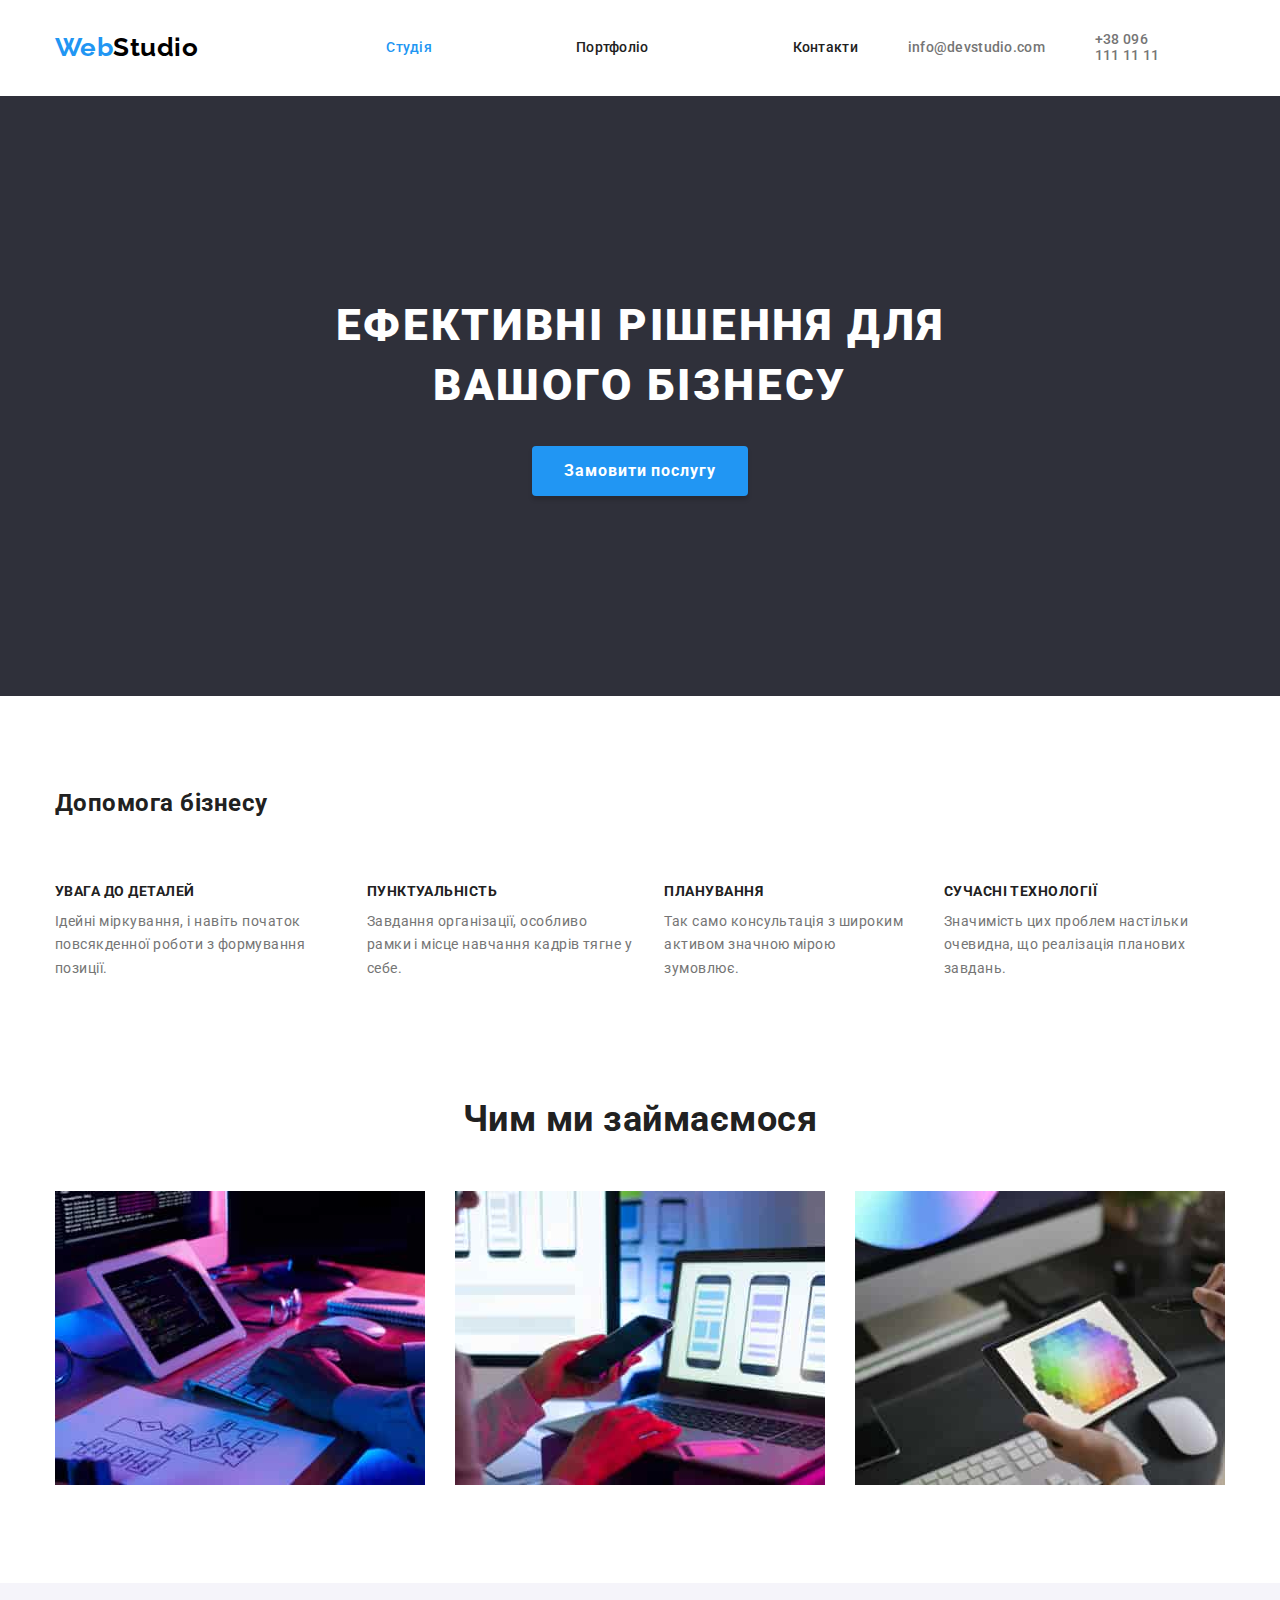
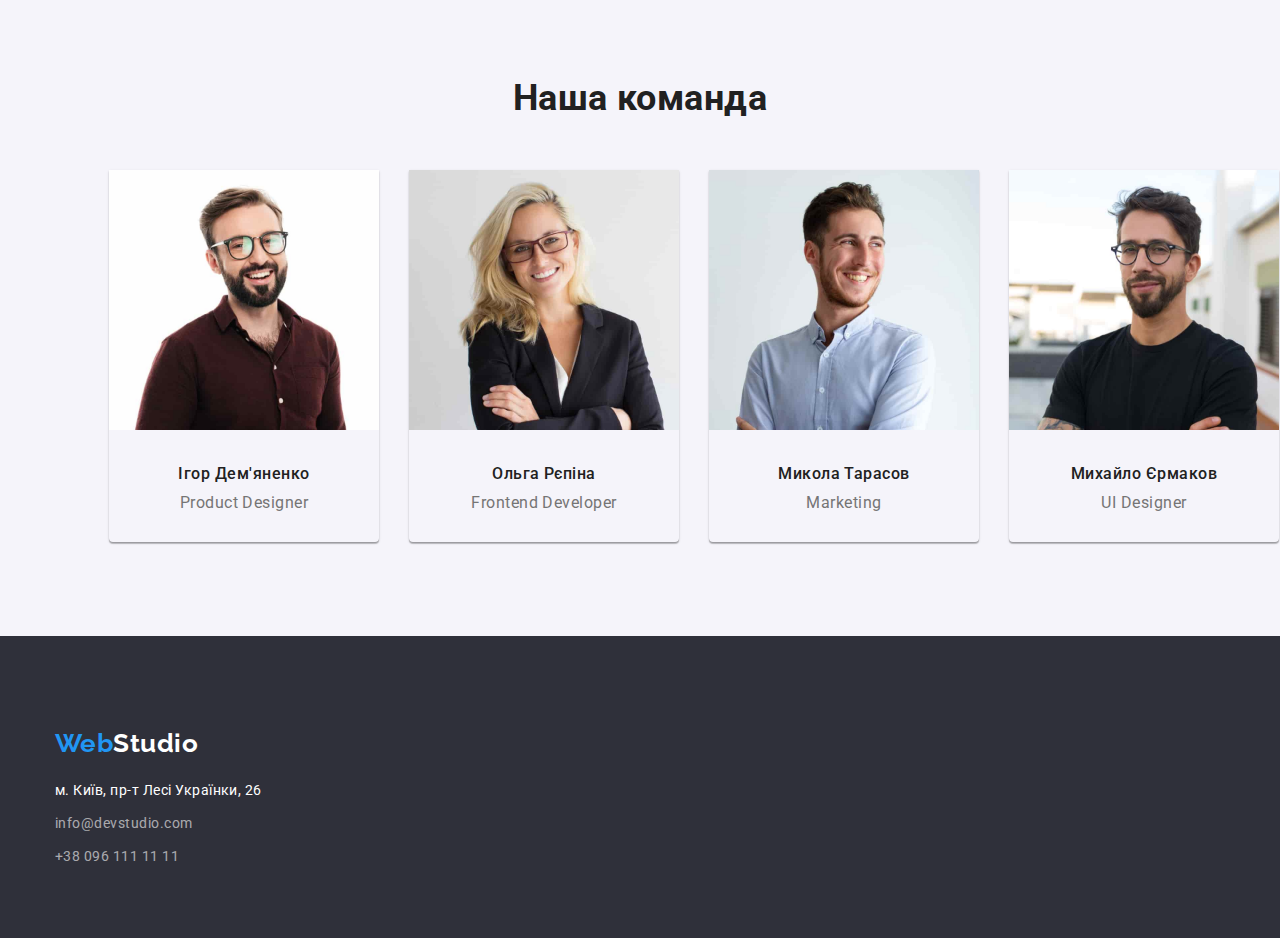
==== index.html @ c22eb8b8 "05-11" ====
<!DOCTYPE html>
<html lang="uk">
  <head>
    <meta charset="UTF-8" >
    <meta http-equiv="X-UA-Compatible" content="IE=edge" >
    <meta name="viewport" content="width=device-width, initial-scale=1.0" >
    <title>Document</title>
    <link rel="preconnect" href="https://fonts.googleapis.com" >
    <link rel="preconnect" href="https://fonts.gstatic.com" crossorigin >
    <link
      href="https://fonts.googleapis.com/css2?family=Raleway:wght@700&family=Roboto:wght@400;500;700;900&display=swap"
      rel="stylesheet">
      <link rel="stylesheet" href="./css/modern-normalize.css">
    <link rel="stylesheet" href="./css/styles.css" >
  </head>

  <body>
    <header>
      <div class="conteiner header-wraper">
      <nav class="header-nav">
        <a class="logo-link" href="index.html"
          >Web<span class="logo">Studio</span></a
        >
        <ul class="site-nave list">
          <li><a href="./index.html" class="link current">Студія</a></li>
          <li><a href="./portfolio.html" class="link">Портфоліо</a></li>
          <li><a href="./index.html" class="link">Контакти</a></li>
        </ul>
      </nav>
      <ul class="adress-head list">
        <li>
          <a href="mailto:info@devstudio.com" class="link"
            >info@devstudio.com</a
          >
        </li>
        <li><a href="tel:+380961111111" class="link">+38 096 111 11 11</a></li>
      </ul>
    </div>
    </header>
    <main>
      <section class="hero">
        <h1 class="hero-title">Ефективні рішення для вашого бізнесу</h1>
        <button class="button-main">Замовити послугу</button>
      </section>

      <section class="help section">
        <div class="conteiner help-section ">
        <h2 class="section-title">Допомога бізнесу</h2>
        <ul class="feature-list list">
          <li>
            <h3 class="title">УВАГА ДО ДЕТАЛЕЙ</h3>
            <p class="discription">
              Ідейні міркування, і навіть початок повсякденної роботи з
              формування позиції.
            </p>
          </li>
          <li>
            <h3 class="title">ПУНКТУАЛЬНІСТЬ</h3>
            <p class="discription">
              Завдання організації, особливо рамки і місце навчання кадрів тягне
              у себе.
            </p>
          </li>
          <li>
            <h3 class="title">ПЛАНУВАННЯ</h3>
            <p class="discription">
              Так само консультація з широким активом значною мірою зумовлює.
            </p>
          </li>
          <li>
            <h3 class="title">СУЧАСНІ ТЕХНОЛОГІЇ</h3>
            <p class="discription">
              Значимість цих проблем настільки очевидна, що реалізація планових
              завдань.
            </p>
          </li>
        </ul>
      </section>

      <section class="action-photo section">
        <div class="conteiner">
        <h2 class="title">Чим ми займаємося</h2>
        <ul class="list">
          <li>
            <img
              src="./images/functions-1.jpg"
              alt="Набирає код на клавіатурі"
              width="370"
            >
          </li>
          <li>
            <img
              src="./images/functions-2.jpg"
              alt="Синхронізує з телефоном"
              width="370"
            >
          </li>
          <li>
            <img
              src="./images/functions-3.jpg"
              alt="Обирає палітру на планшеті"
              width="370"
            >
          </li>
        </ul>
      </div>
      </section>

      <section class="our-team section">
        <div class="conteiner">
        <h2 class="main-title">Наша команда</h2>
        <ul class="list">
          <li class="items">
            <img src="./images/team-1.jpg" alt="Ігор Дем'яненко" width="270" >
            <h3 class="title">Ігор Дем'яненко</h3>
            <p class="discription">Product Designer</p>
          </li>
          <li class="items">
            <img
              src="./images/team-2.jpg"
              alt="Ольга Рєпіна"
              width="270"
            >
            <h3 class="title">Ольга Рєпіна</h3>
            <p class="discription">Frontend Developer</p>
          </li>
          <li class="items">
            <img
              src="./images/team-3.jpg"
              alt="Микола Тарасов"
              width="270"
            >
            <h3 class="title">Микола Тарасов</h3>
            <p class="discription">Marketing</p>
          </li>
          <li class="items">
            <img src="./images/team-4.jpg" alt="Михайло Єрмаков" width="270" >
            <h3 class="title">Михайло Єрмаков</h3>
            <p class="discription">UI Designer</p>
          </li>
        </ul>
      </div>
      </section>
    </main>

    <footer class="footer">
      <div class="conteiner">
      <a class="logo-link" href="index.html"
        >Web<span class="logo-footer">Studio</span></a
      >
      <address>
        <ul>
          <li class="footer-adress list">
            <a
              href="https://goo.gl/maps/wSFg71M6Uk85JUGh7"
              target="_blank"
              rel="noopener noreferrer"
              class="link"
              >м. Київ, пр-т Лесі Українки, 26</a
            >
          </li>
          <li class="footer-nave list">
            <a
              href="info@devstudio.com"
              target="_blank"
              rel="noopener noreferrer"
              class="link"
              >info@devstudio.com</a
            >
          </li>
          <li class="footer-nave list">
            <a
              href="+380961111111"
              target="_blank"
              rel="noopener noreferrer"
              class="link"
              >+38 096 111 11 11</a
            >
          </li>
        </ul>
      </address>
    </div>
    </footer>
  </body>
</html>
---- css/styles.css ----
:root {
  --primary-text-color: #212121;
  --secondary-text-color: #757575;
  --accent-color: #2196f3;
  --primary-white-color: #ffffff;
  --bgr-white-color: #f5f5f5;
  --secondary-white-color: rgba(255, 255, 255, 0.6);
  --bgr-grey-color: #f5f4fa;
  --bgr-darck-color: #2f303a;
}
section {
  background-color: var(--primary-white-color);
  width: 100%;
  margin: 0 auto;
}

.conteiner {
  max-width: 1200px;
  width: 100%;
  margin: 0 auto;
  padding: 0 15px;
}

h1,
h2,
h3,
h3,
h4,
h5,
h6,
p,
ul {
  margin: 0;
  padding: 0;
}

body {
  background-color: var(--primary-white-color);
  color: var(--primary-text-color);

  font-family: Roboto, sans-serif;
  letter-spacing: 0.03em;
}
/* header */

.list {
  padding: 0;
  margin: 0;
  list-style: none;
}

/* .conteiner-header{
  display: flex;
  align-items: center;} */

.logo {
  color: #000000;
  font-family: Raleway;

  font-weight: 700;
  font-size: 26px;
  line-height: 1.19;

  text-decoration: none;
}

/* site-nave */


.header-nav{
   display: flex;
  justify-content: flex-start;
}
 .site-nave{
  display: flex;
  align-items: center; 
}
.site-nave.list{
  margin-left: 94px;
}
.site-nave li{
  margin-right: 50px;
}
.site-nave .item:last-child{
  margin-right: 0;
}
.header-nav {
  display: flex;
  align-items: center;
}
.header-wraper{
  justify-content: space-between;
  display: flex;
}
.site-nave {
  display: flex;
  align-items: center;
}


.site-nave li {
  margin-right: 50px;
}
.site-nave .item:last-child {
  margin-right: 0;
}
.adress-head {
  display: flex;
  align-items: center;
}
.adress-head li {
  margin-right: 50px;
}
.adress-head .item:last-child {
  margin-right: 0;
}

.logo-link {

  margin-left: 94px;

  margin: 32px 0px;
  color: var(--accent-color);
  font-family: Raleway;

  font-weight: 700;
  font-size: 26px;
  line-height: 1.19;
  text-decoration: none;
}

.site-nave .link {
  display: block;


.site-nave .list{
margin-left: 94px;
  }


  margin-left: 94px;

  color: var(--primary-text-color);

  font-weight: 500;
  font-size: 14px;
  line-height: 1.14;
  letter-spacing: 0.02em;
  text-decoration: none;
}
.site-nave .link:hover,
.site-nave .link:focus {
  color: var(--accent-color);
}

.site-nave .link.current {
  color: var(--accent-color);
}

.adress-head .link {
  display: block;
  padding-top: 32px;
  padding-bottom: 32px;
  color: var(--secondary-text-color);

  font-weight: 500;
  font-size: 14px;
  line-height: 1.14;
  letter-spacing: 0.02em;
  text-decoration: none;
}
.adress-head .link:hover,
.adress-head .link:focus {
  color: var(--accent-color);
}


/* HERO */
.hero {
  display: flex;
  justify-content: center;
  align-items: center;
  padding: 200px 0;
  gap: 30px;
  flex-direction: column;
  background-color: var(--bgr-darck-color);
}
.hero-title {
  width: 696px;
  display: inline-block;
  text-align: center;

  font-weight: 900;
  font-size: 44px;
  line-height: 1.36;
  letter-spacing: 0.06em;
  text-transform: uppercase;
  color: var(--primary-white-color);
}


/* button */
.button {
  color: var(--primary-text-color);
}

.button-main {

  height: 50px;
  width: 216px;
  font-style: normal;
  box-shadow:0px 4px 4px rgb(0 0 0 / 15%);
  cursor: pointer;

  min-width: 216px;
  border-radius: 4px;
  border: none;

  color: var(--primary-white-color);
  background-color: var(--accent-color);

  font-weight: 700;
  font-size: 16px;
  line-height: 1.88;
  text-align: center;
  letter-spacing: 0.06em;
}
.button-prymary {
  min-width: 73px;
  display: inline-block;
  border-radius: 4px;
  padding: 6px 22px;
  text-align: center;
  border: 1px solid transparent;

  color: var(--primary-white-color);
  background-color: var(--accent-color);

  font-weight: 500;
  font-size: 16px;
  line-height: 1.62;
}

.button-secondary .link {
  min-width: 73px;
  display: inline-block;
  border-radius: 4px;
  padding: 6px 22px;
  text-align: center;
  border: 1px solid transparent;

  color: var(--primary-text-color);
  background-color: var(--bgr-grey-color);

  font-weight: 500;
  font-size: 16px;
  line-height: 1.62;

  font-family: inherit;
}

.button-secondary .link:hover,
.button-secondary .link:focus {
  color: var(--primary-white-color);
  background-color: var(--accent-color);
}
button {
  font-family: inherit;
}

/* main-page */


.conteiner .feature-list {
  display: flex;
  gap: 30px;
  width: 100%;
  margin-top: 66.41px;
}

.feature-list .title {
  color: var(--primary-text-color);

  font-weight: 700;
  font-size: 14px;
  line-height: 1.14;
}
.feature-list .discription {
  color: var(--secondary-text-color);

  font-weight: 400;
  font-size: 14px;
  line-height: 1.71;
}
.feature-list p {
  margin-top: 10px;
  margin-bottom: 0px;
}

.main-title {
  margin-bottom: 50px;
  color: var(--primary-text-color);

  font-weight: 700;
  font-size: 36px;
  line-height: 1.17;
  text-align: center;
}

.action-photo .list{
  display: flex;
  gap: 30px;
  width: 100%;
}

.action-photo .title {
  margin-bottom: 50px;

  margin-top: 118px;
  color: var(--primary-text-color);

  font-weight: 700;
  font-size: 36px;
  line-height: 1.16;
  text-align: center;
}

.our-team {
  background-color:var(--bgr-grey-color);
 padding: 94px;
  
}

.our-team .items{
  border-color: transparent;
 box-shadow:  0px 1px 3px rgba(0, 0, 0, 0.12), 0px 1px 1px rgba(0, 0, 0, 0.14), 0px 2px 1px rgba(0, 0, 0, 0.2);
 border-radius: 0px 0px 4px 4px;
 ;
}

.our-team .list{
  display: flex;
  gap: 30px;
  width: 100%;
  text-align: center;
}
.our-team .title {

  color: var(--primary-text-color);

  font-weight: 500;
  font-size: 16px;
  line-height: 1.19;
}
.our-team .discription {
  margin-bottom: 30px;
  color: var(--secondary-text-color);

  font-weight: 400;
  font-size: 16px;
  line-height: 1.19;
}
.our-team p {
  margin-top: 10px;
  margin-bottom: 0px;
}
.our-team h3 {
  margin-top: 30px;
  margin-bottom: 0px;
}
.our-team.section {
  padding-top: 94px;
  padding-bottom: 94px;
}
.action-photo.section {
  padding-top: 0px;
  padding-bottom: 94px;
}
.help.section {
  padding-top: 94px;
  padding-bottom: 0px;
}
.

.block-photo .title {
  color: var(--primary-text-color);

  font-weight: 700;
  font-size: 18px;
  line-height: 2;
  letter-spacing: 0.06em;
}
.block-photo .discription {
  color: var(--secondary-text-color);

  font-weight: 400;
  font-size: 16px;
  line-height: 1.88;
}

/* footer */

.footer {
  background-color: var(--bgr-darck-color);
}
.footer .conteiner{
    display: block;
    padding-bottom: 60px;
    padding-top: 60px;
}
.logo-footer {
  margin-bottom: 20px;
  color: var(--primary-white-color);

  font-family: "Raleway";
  font-weight: 700;
  font-size: 26px;
  line-height: 1.19;
  text-decoration: none;
}
.footer .logo-link{
  display: inline-block;
  margin-bottom: 20px;
}

.footer-adress .conteiner{
  display: inline-block;
  margin-bottom: 9px;
}
.footer-adress .link {
   display: inline-block;
   margin-bottom: 9px;

  color: var(--primary-white-color);

  font-weight: 400;
  font-size: 14px;
  line-height: 1.71;
  text-decoration: none;
  font-style: normal;
}
.footer-adress .link:hover,
.footer-adress .link:focus {
  color: var(--accent-color);
}

.footer-nave .link {
  display: inline-block;
   margin-bottom: 9px;

  color: var(--secondary-white-color);

  font-weight: 400;
  font-size: 14px;
  line-height: 1.71;
  text-decoration: none;
  font-style: normal;
}
.footer-nave .link:hover,
.footer-nave .link:focus {
  color: var(--accent-color);
}

/* main background white:    #F5F5F5 */
/* second text white         #FFFFFF */
/* background button grey    #F5F4FA */
/* background/text   blue    #2196F3 */
/* logo black                #000000 */
/* main text black           #212121 */
/* second text grey          #757575*/
/* footer-grayrgba(255, 255, 255, 0.6) */
/* Font Raleway Weight 700 */
/* Font Roboto Weight 400, 500, 700, 900 */
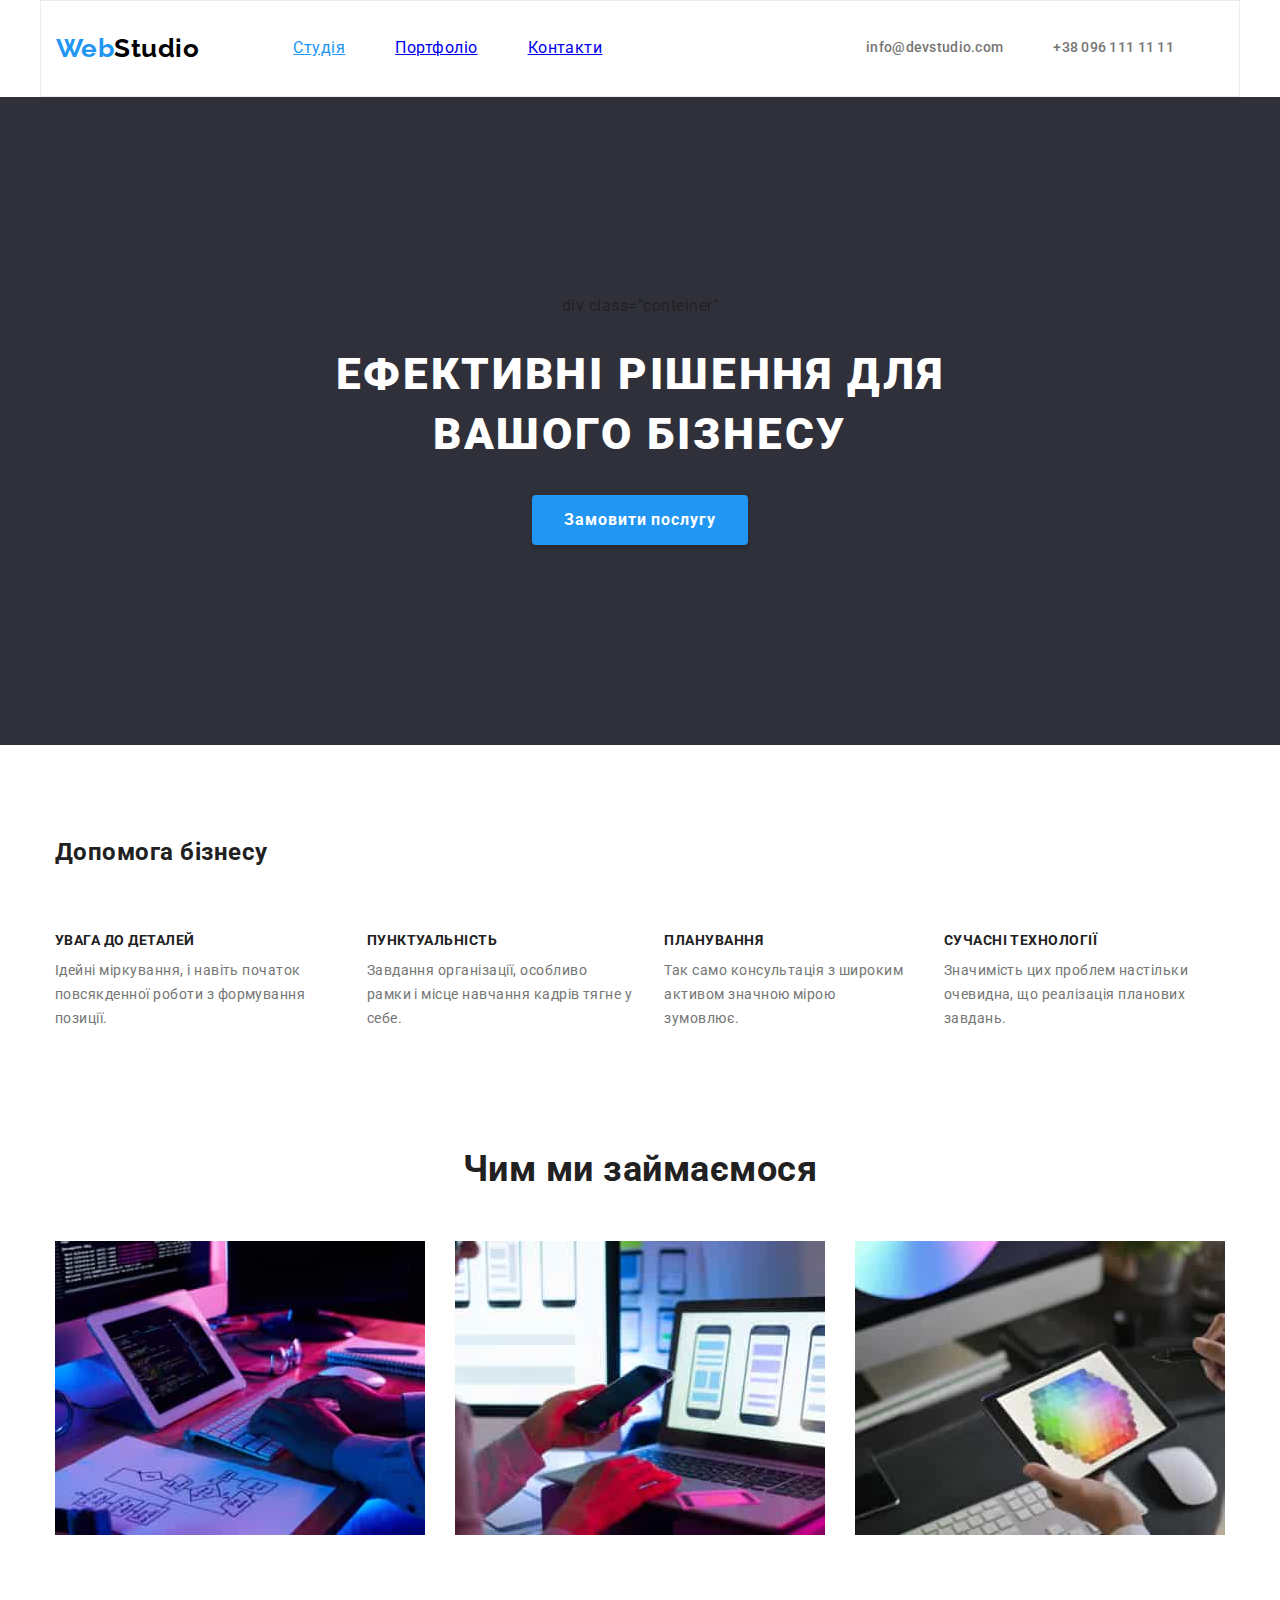
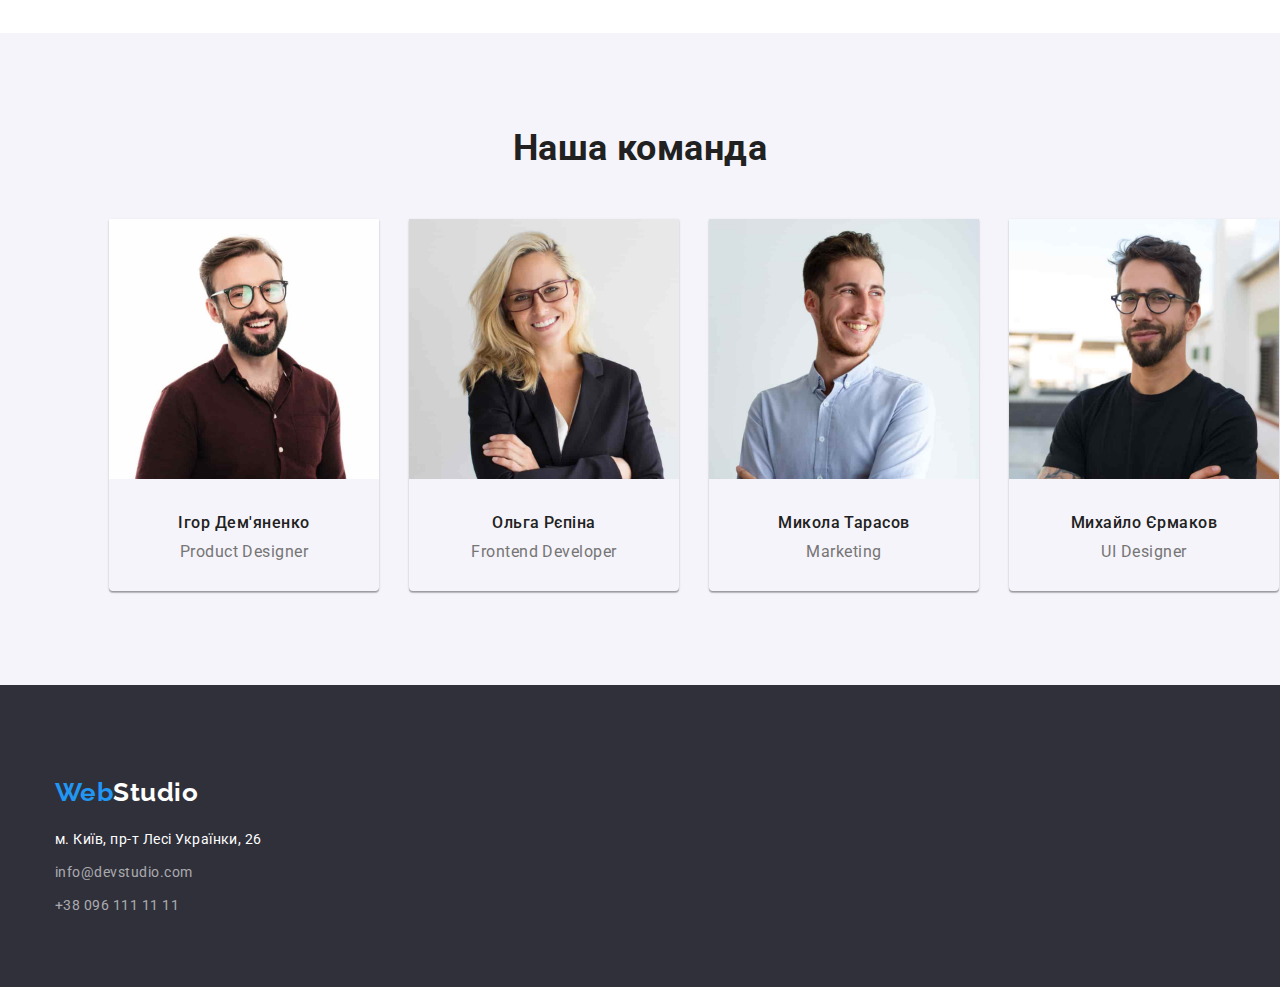
==== commit c01bf585: "header.footer" ====
--- a/index.html
+++ b/index.html
@@ -39,6 +39,7 @@
     </header>
     <main>
       <section class="hero">
+        <div> div class="conteiner"</div>
         <h1 class="hero-title">Ефективні рішення для вашого бізнесу</h1>
         <button class="button-main">Замовити послугу</button>
       </section>
--- a/css/styles.css
+++ b/css/styles.css
@@ -49,10 +49,6 @@
   list-style: none;
 }
 
-/* .conteiner-header{
-  display: flex;
-  align-items: center;} */
-
 .logo {
   color: #000000;
   font-family: Raleway;
@@ -91,6 +87,7 @@
 .header-wraper{
   justify-content: space-between;
   display: flex;
+  border:  1px solid #ECECEC;;
 }
 .site-nave {
   display: flex;
@@ -131,14 +128,10 @@
 
 .site-nave .link {
   display: block;
-
-
+}
 .site-nave .list{
+ 
 margin-left: 94px;
-  }
-
-
-  margin-left: 94px;
 
   color: var(--primary-text-color);
 
@@ -242,6 +235,7 @@
 }
 
 .button-secondary .link {
+
   min-width: 73px;
   display: inline-block;
   border-radius: 4px;
@@ -266,6 +260,11 @@
 }
 button {
   font-family: inherit;
+}
+.button-secondary .list .current{
+  display: flex;
+  justify-content: center;
+
 }
 
 /* main-page */
@@ -396,6 +395,11 @@
   font-weight: 400;
   font-size: 16px;
   line-height: 1.88;
+}
+
+.section-category{
+  display: flex;
+  justify-content: center;
 }
 
 /* footer */
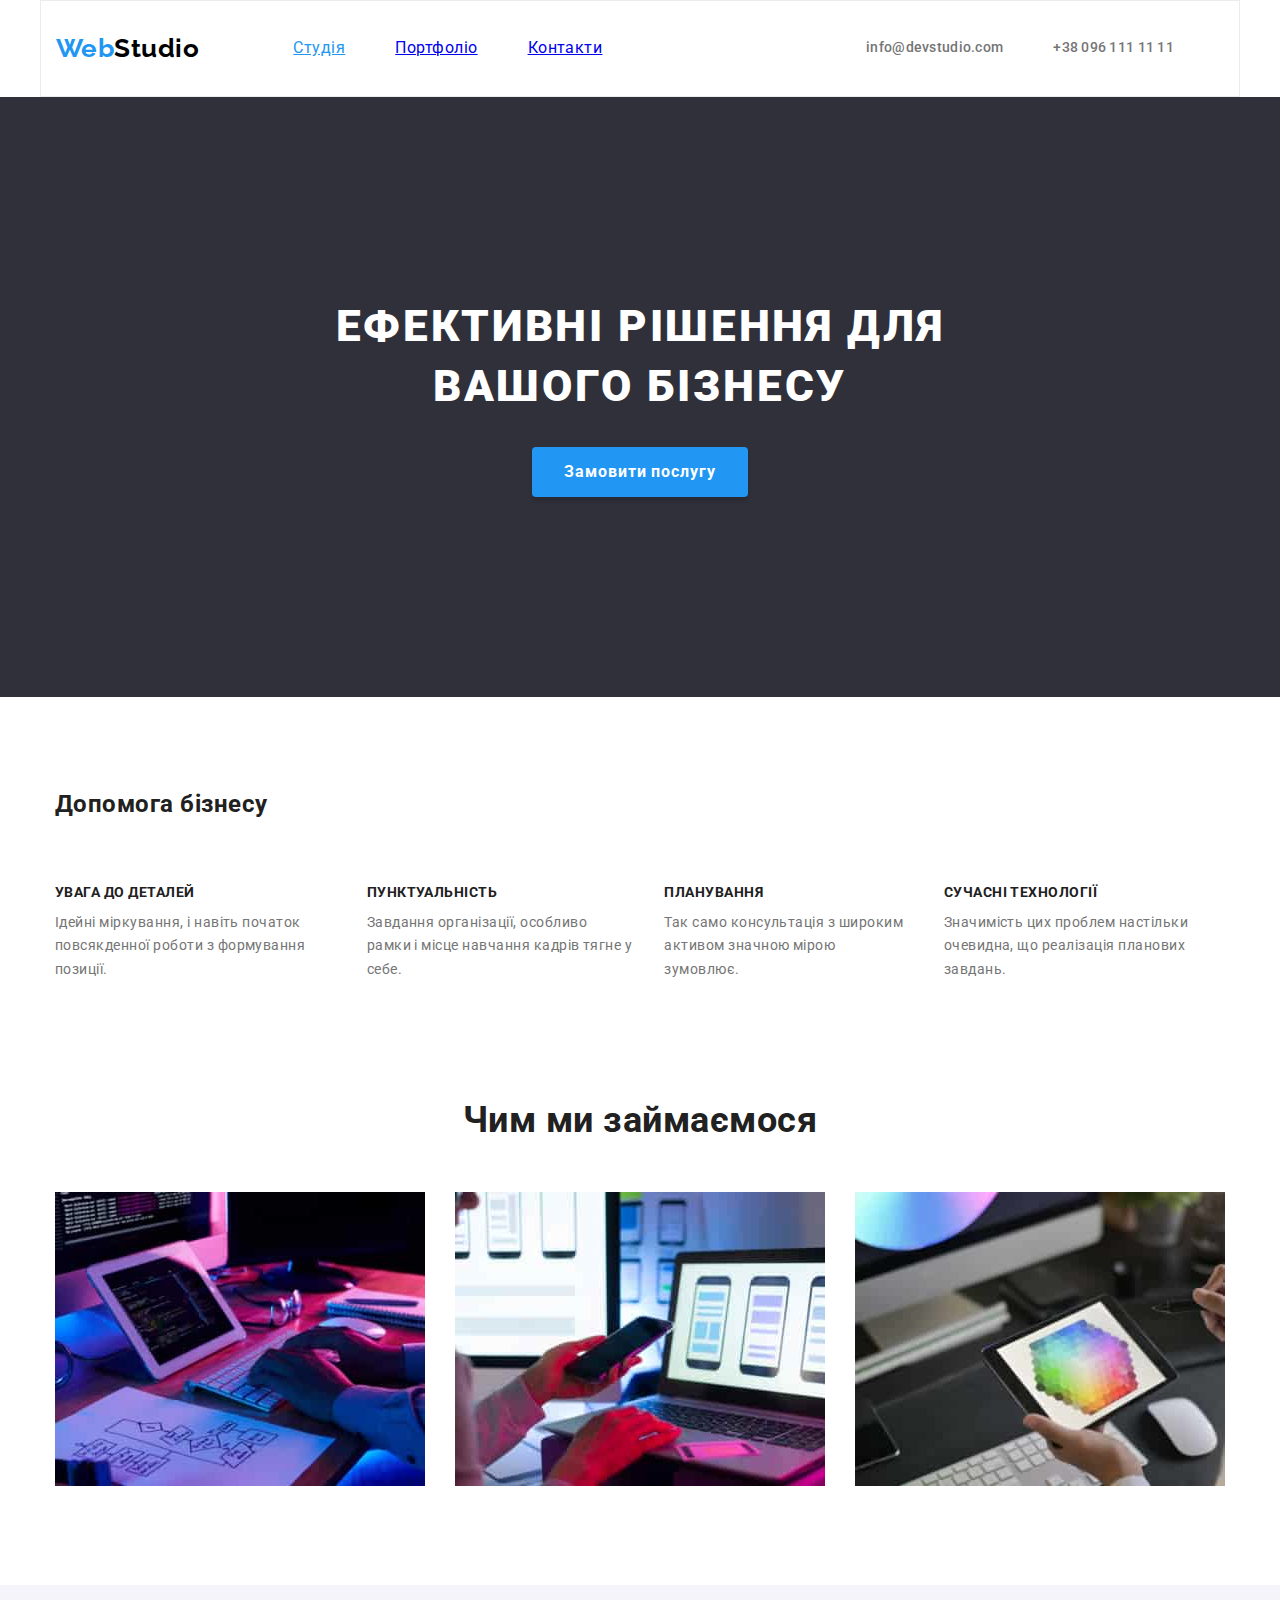
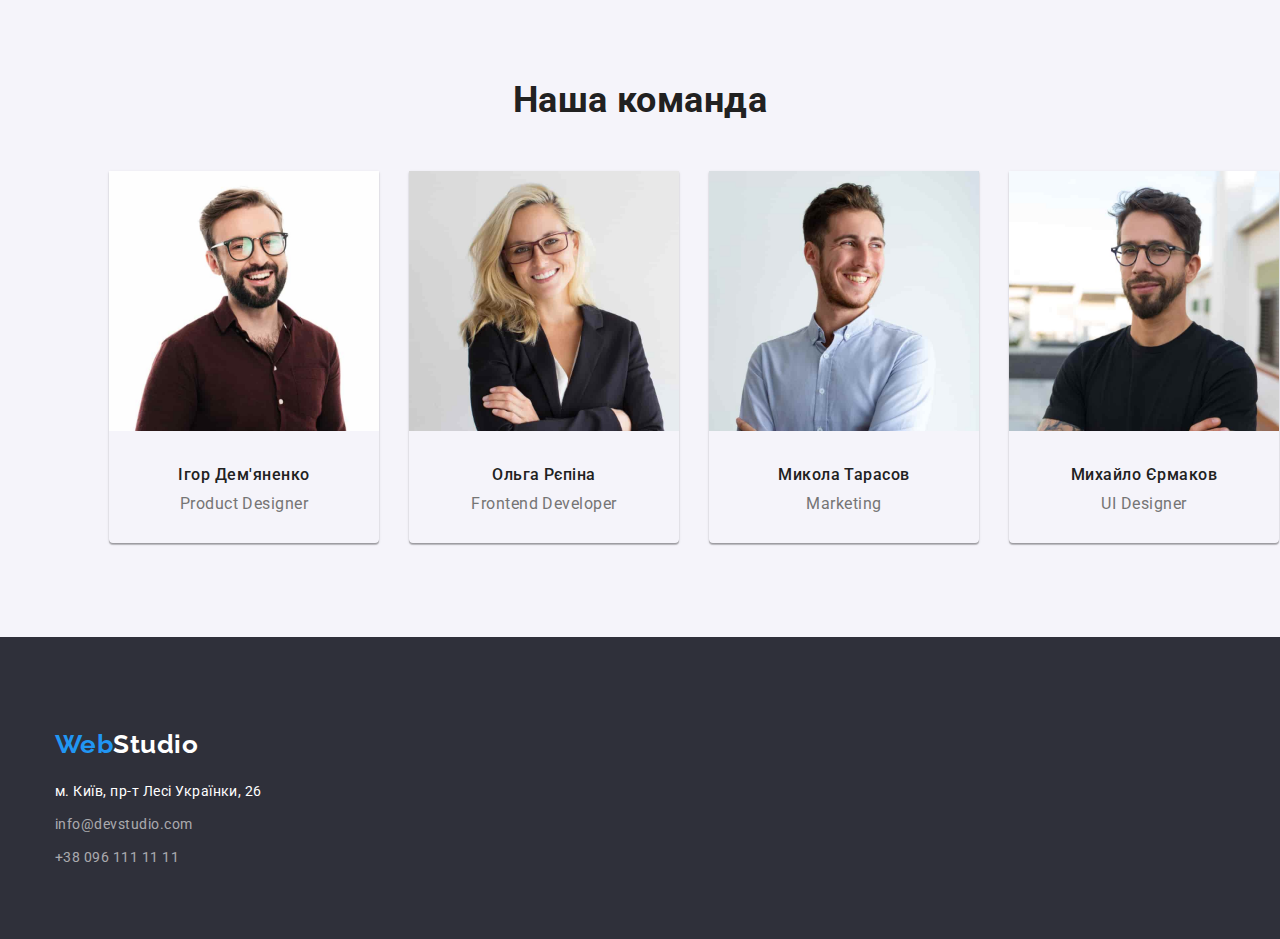
==== commit 0c23fe8a: "05.11 19.09" ====
--- a/index.html
+++ b/index.html
@@ -39,9 +39,10 @@
     </header>
     <main>
       <section class="hero">
-        <div> div class="conteiner"</div>
+        <div class="conteiner">
         <h1 class="hero-title">Ефективні рішення для вашого бізнесу</h1>
         <button class="button-main">Замовити послугу</button>
+        </div>
       </section>
 
       <section class="help section">
--- a/css/styles.css
+++ b/css/styles.css
@@ -170,13 +170,16 @@
 
 /* HERO */
 .hero {
-  display: flex;
-  justify-content: center;
-  align-items: center;
-  padding: 200px 0;
-  gap: 30px;
-  flex-direction: column;
+  
   background-color: var(--bgr-darck-color);
+}
+.hero .conteiner{
+  display: flex;
+    justify-content: center;
+    align-items: center;
+    padding: 200px 0;
+    gap: 30px;
+    flex-direction: column;
 }
 .hero-title {
   width: 696px;
@@ -233,9 +236,16 @@
   font-size: 16px;
   line-height: 1.62;
 }
+ 
+
+.button-secondary li{
+display: inline-block;
+  justify-content: center;
+  align-items: center;
+}
+
 
 .button-secondary .link {
-
   min-width: 73px;
   display: inline-block;
   border-radius: 4px;
@@ -343,6 +353,19 @@
   width: 100%;
   text-align: center;
 }
+.section-category .list{
+  margin-bottom: 50px;
+  display: flex;
+  gap: 30px;
+  width: 100%;
+  text-align: center;
+  justify-content: center;
+
+}
+.section-category{
+  max-width: 1200;
+}
+
 .our-team .title {
 
   color: var(--primary-text-color);
@@ -379,9 +402,16 @@
   padding-top: 94px;
   padding-bottom: 0px;
 }
-.
+
+.category-title{
+  align-content: center;
+}
 
 .block-photo .title {
+  align-content: center;
+  margin-bottom: 4px;
+  margin-top: 20px;
+
   color: var(--primary-text-color);
 
   font-weight: 700;
@@ -390,6 +420,8 @@
   letter-spacing: 0.06em;
 }
 .block-photo .discription {
+  margin-bottom: 20px;
+
   color: var(--secondary-text-color);
 
   font-weight: 400;
@@ -397,10 +429,15 @@
   line-height: 1.88;
 }
 
-.section-category{
+.section-category .items{
   display: flex;
   justify-content: center;
-}
+
+}
+.section-category h1{
+  align-items: center;
+}
+
 
 /* footer */
 
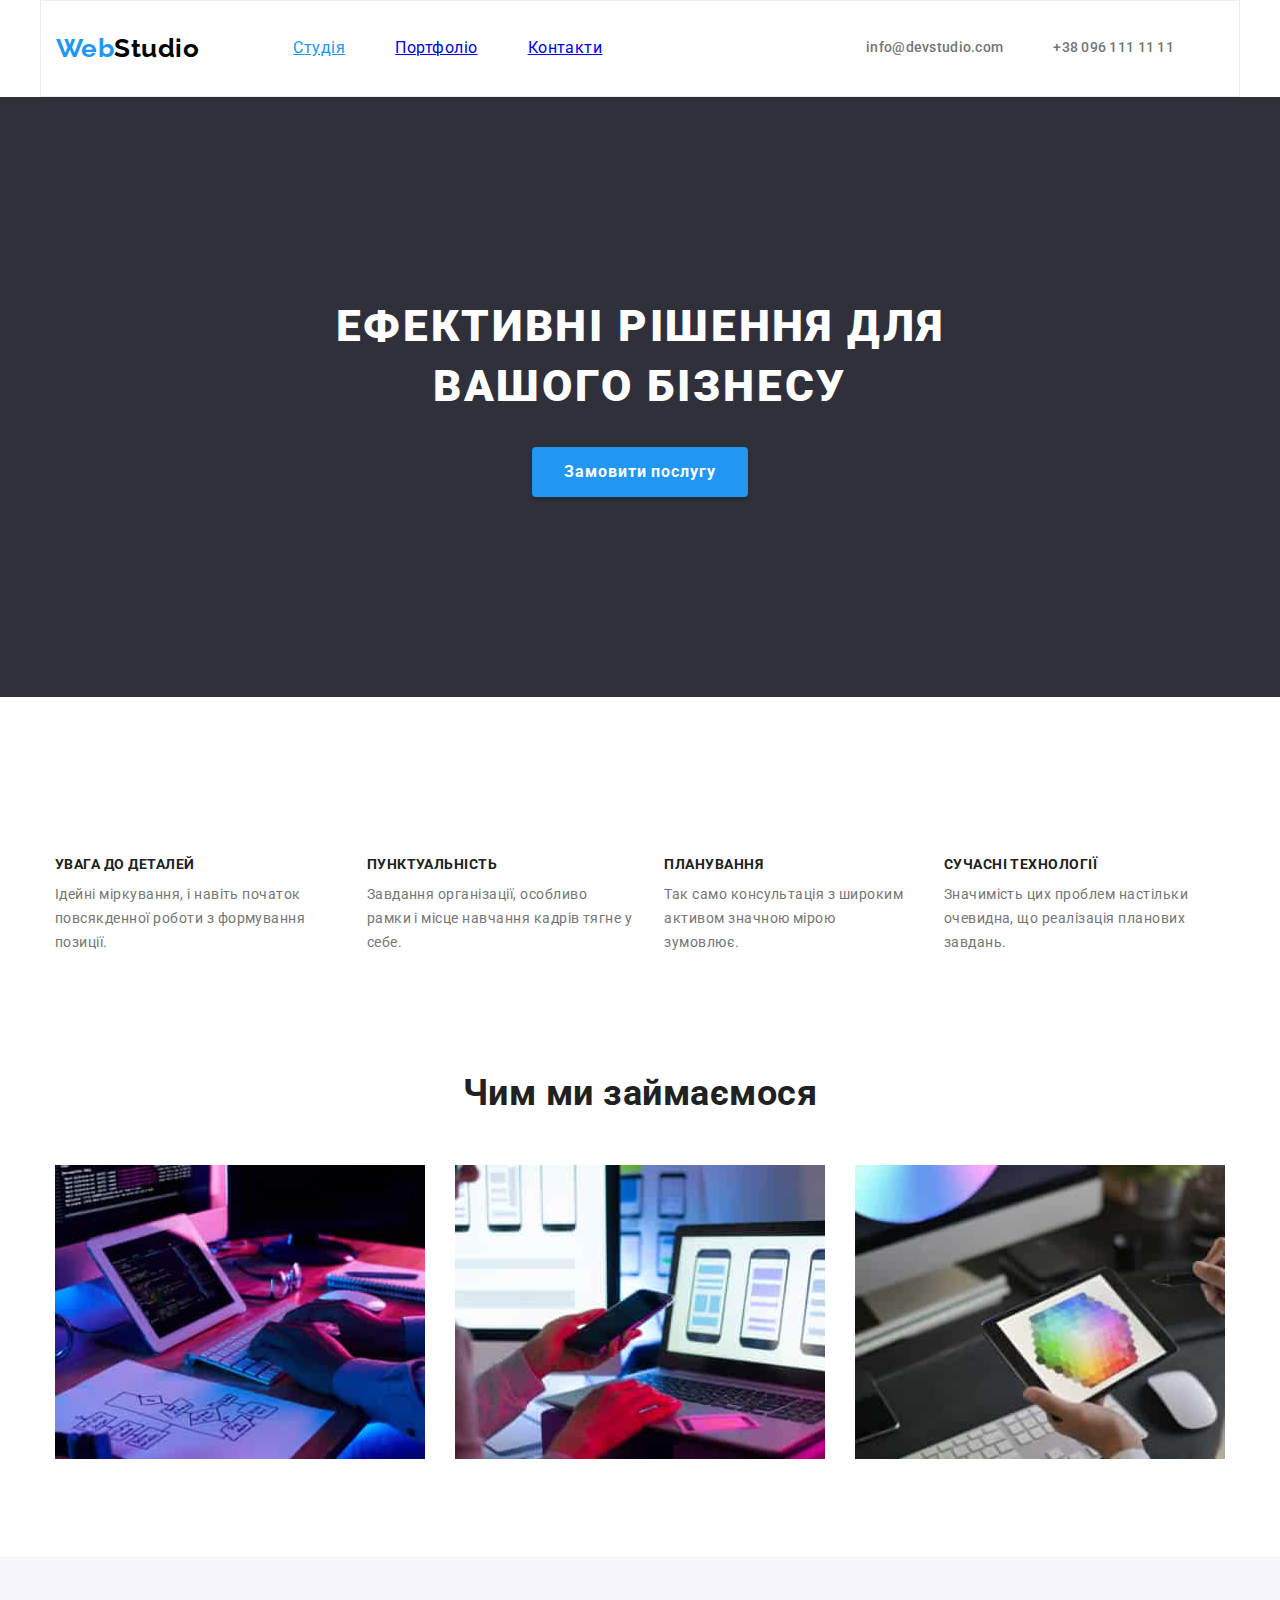
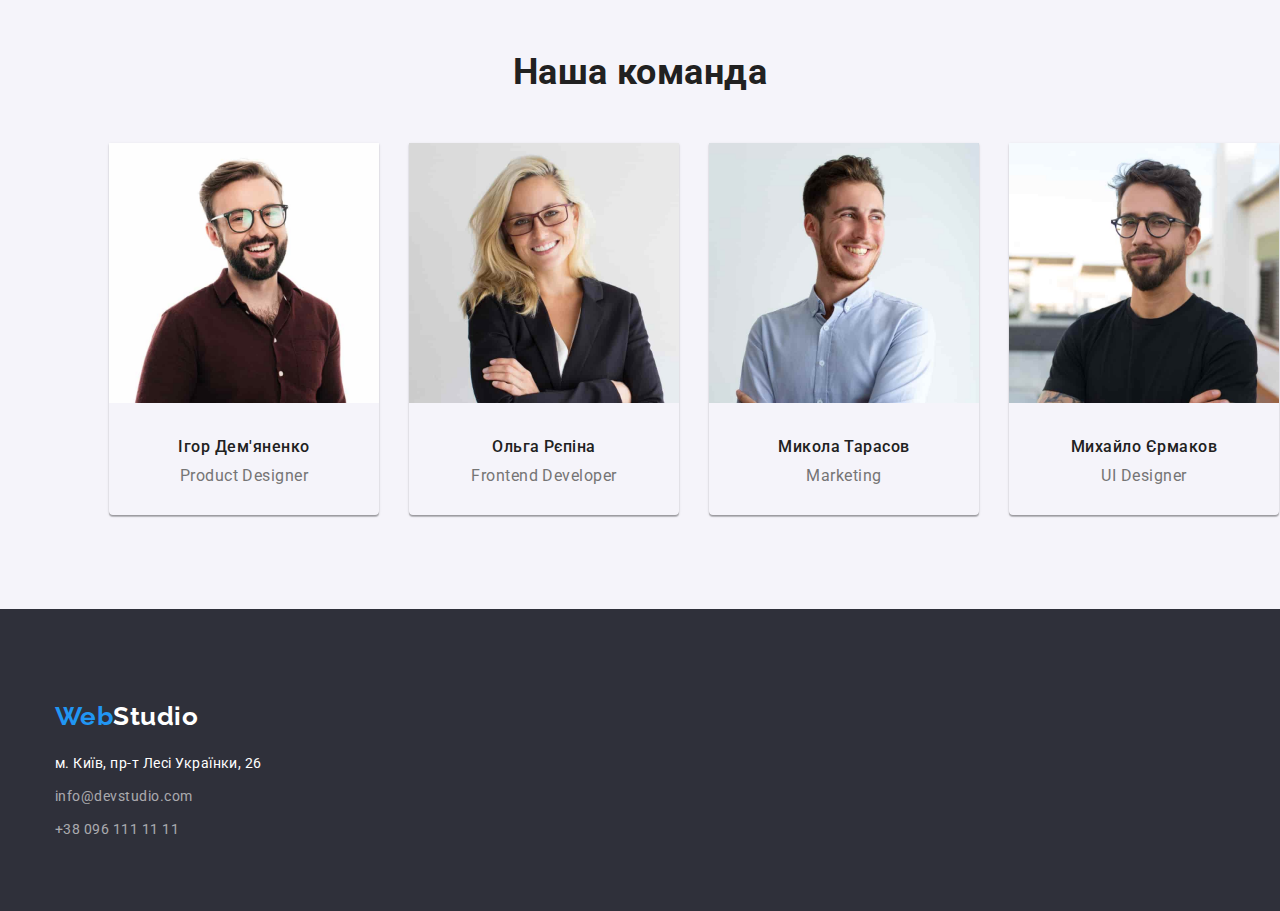
==== commit fcbc65c2: "fix-portfolio" ====
--- a/index.html
+++ b/index.html
@@ -47,7 +47,7 @@
 
       <section class="help section">
         <div class="conteiner help-section ">
-        <h2 class="section-title">Допомога бізнесу</h2>
+        <!-- <h2>Допомога бізнесу</h2> -->
         <ul class="feature-list list">
           <li>
             <h3 class="title">УВАГА ДО ДЕТАЛЕЙ</h3>
--- a/css/styles.css
+++ b/css/styles.css
@@ -32,6 +32,8 @@
 ul {
   margin: 0;
   padding: 0;
+  list-style: none;
+  
 }
 
 body {
@@ -43,11 +45,7 @@
 }
 /* header */
 
-.list {
-  padding: 0;
-  margin: 0;
-  list-style: none;
-}
+
 
 .logo {
   color: #000000;
@@ -236,16 +234,24 @@
   font-size: 16px;
   line-height: 1.62;
 }
- 
-
-.button-secondary li{
-display: inline-block;
-  justify-content: center;
-  align-items: center;
-}
-
-
-.button-secondary .link {
+
+.button-secondary{
+display: flex;
+justify-content: center;
+gap: 8px;
+margin-bottom: 50px;
+}
+.filter-btn{
+  padding: 6px 22px;
+  border-radius: 4px;
+  background-color: var(--bgr-grey-color);
+  cursor: pointer;
+  border: 0ch;
+
+}
+
+
+/* .button-secondary .link {
   min-width: 73px;
   display: inline-block;
   border-radius: 4px;
@@ -261,7 +267,7 @@
   line-height: 1.62;
 
   font-family: inherit;
-}
+} */
 
 .button-secondary .link:hover,
 .button-secondary .link:focus {
@@ -353,17 +359,14 @@
   width: 100%;
   text-align: center;
 }
-.section-category .list{
+.section-category {
   margin-bottom: 50px;
   display: flex;
   gap: 30px;
   width: 100%;
   text-align: center;
   justify-content: center;
-
-}
-.section-category{
-  max-width: 1200;
+  padding: 94px 0;
 }
 
 .our-team .title {
@@ -403,10 +406,12 @@
   padding-bottom: 0px;
 }
 
-.category-title{
-  align-content: center;
-}
-
+.block-photo{
+  display: flex;
+  justify-content: center;
+  flex-wrap: wrap;
+  gap: 30px;
+}
 .block-photo .title {
   align-content: center;
   margin-bottom: 4px;
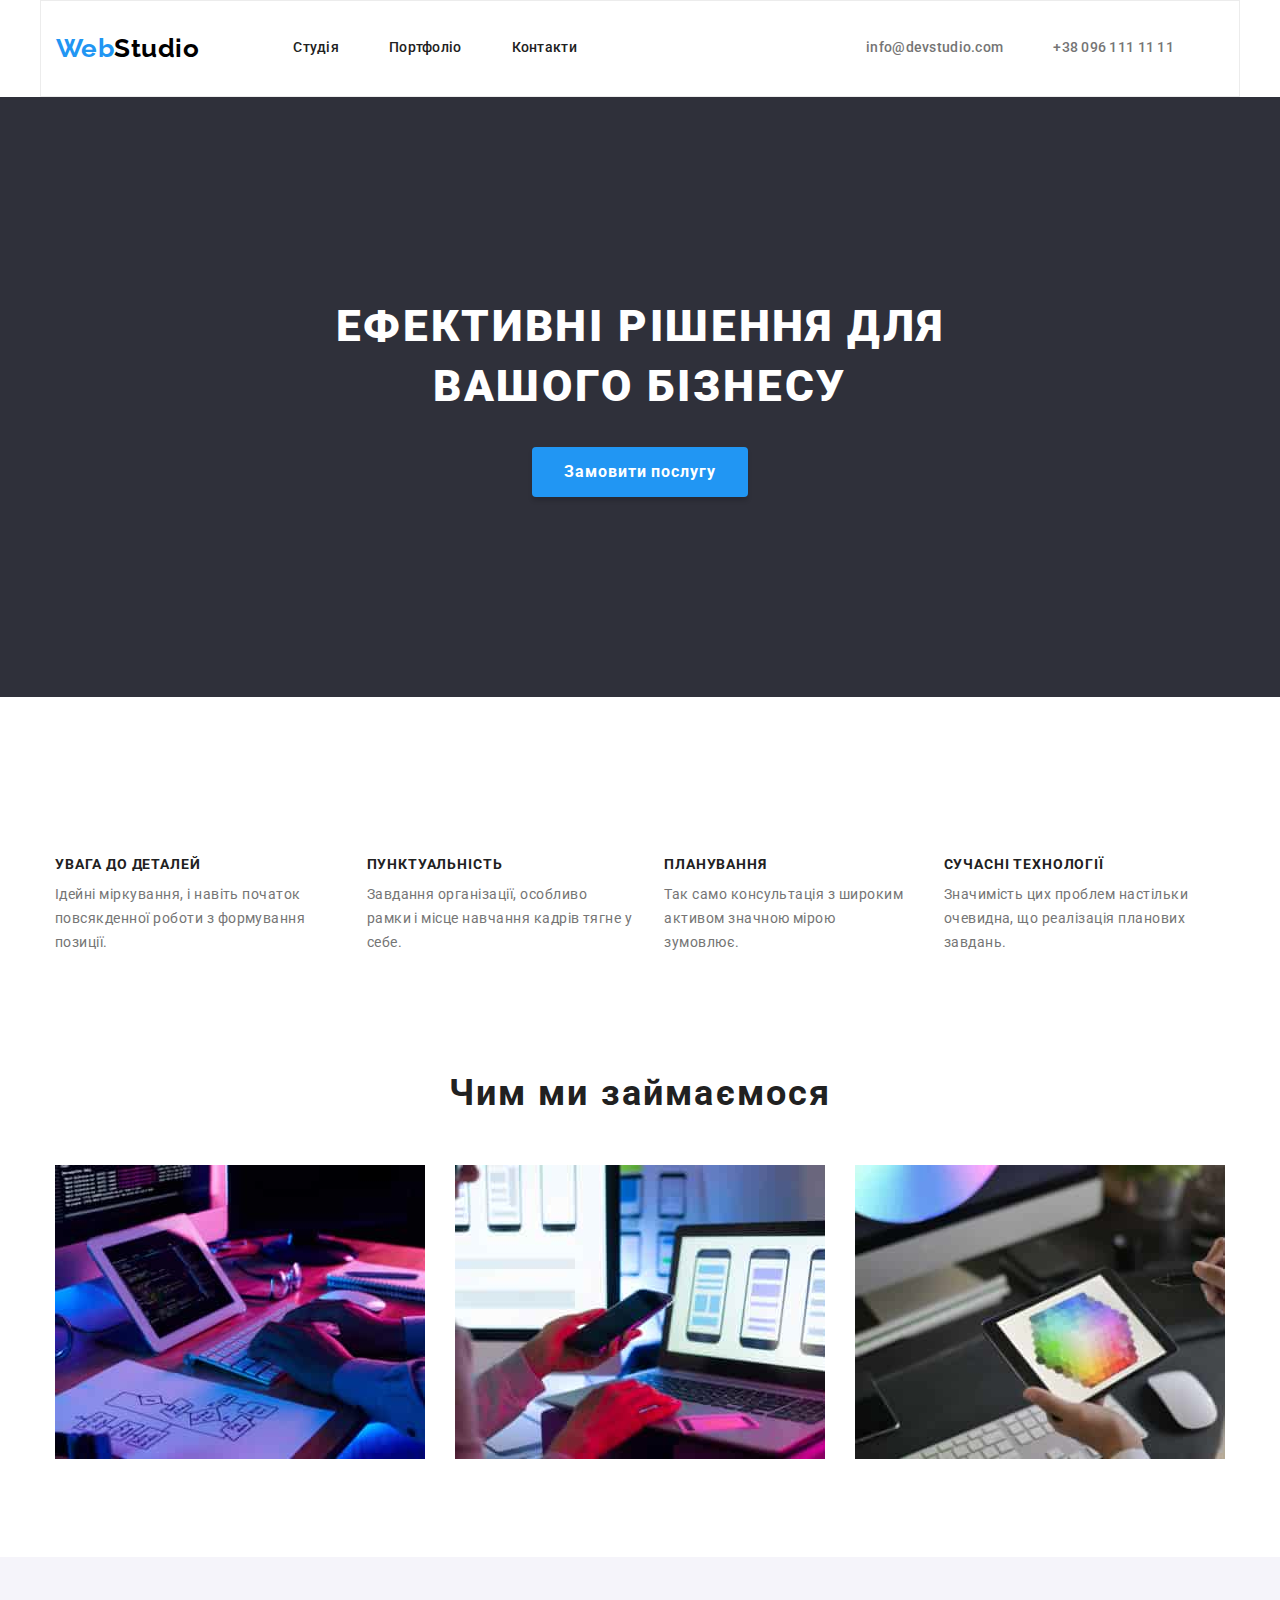
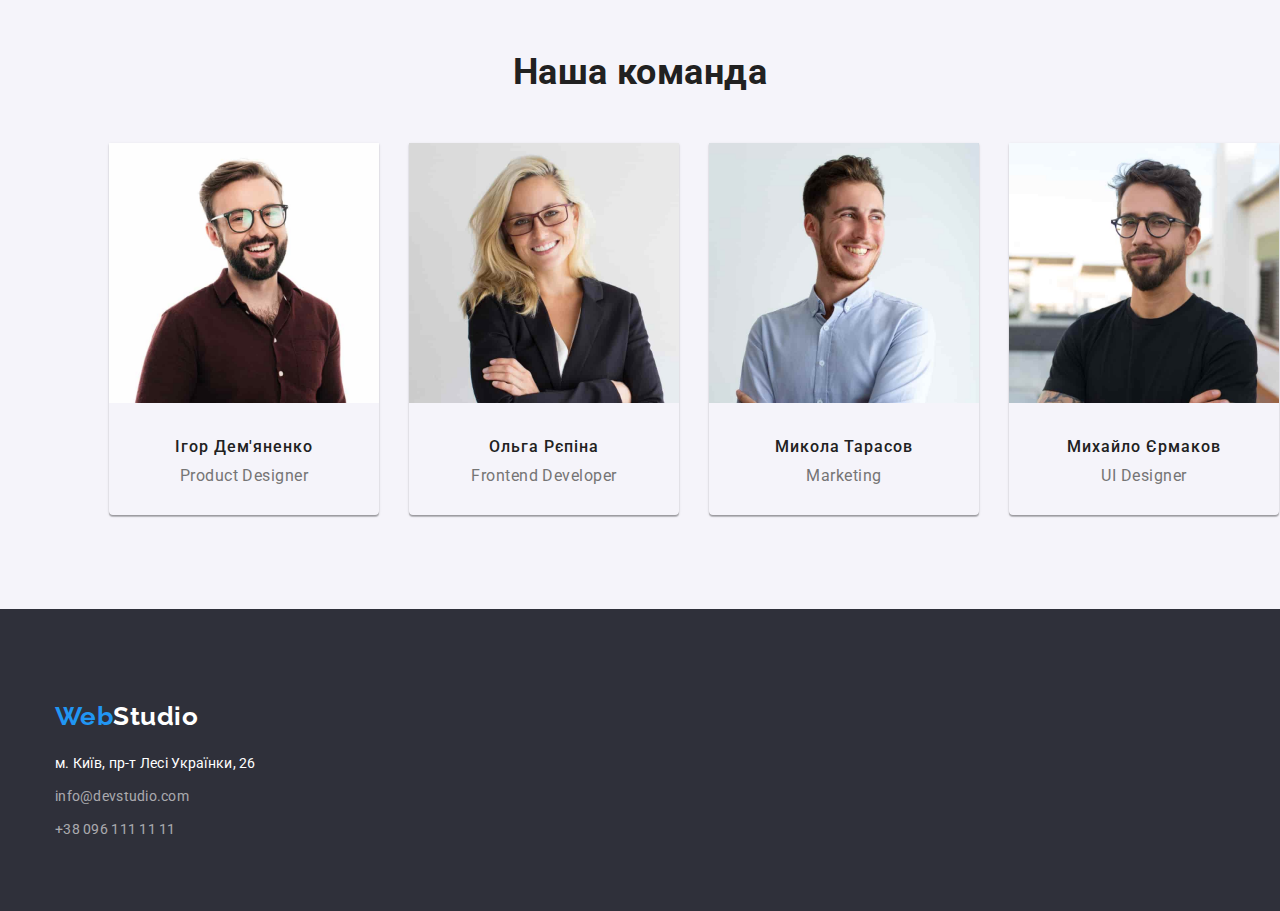
==== commit 204024eb: "06.11" ====
--- a/index.html
+++ b/index.html
@@ -106,9 +106,7 @@
           </li>
         </ul>
       </div>
-      </section>
-
-      <section class="our-team section">
+      </section><section class="our-team section">
         <div class="conteiner">
         <h2 class="main-title">Наша команда</h2>
         <ul class="list">
--- a/css/styles.css
+++ b/css/styles.css
@@ -8,7 +8,7 @@
   --bgr-grey-color: #f5f4fa;
   --bgr-darck-color: #2f303a;
 }
-section {
+.section {
   background-color: var(--primary-white-color);
   width: 100%;
   margin: 0 auto;
@@ -60,45 +60,44 @@
 
 /* site-nave */
 
-
-.header-nav{
-   display: flex;
+.header-nav {
+  display: flex;
   justify-content: flex-start;
 }
- .site-nave{
-  display: flex;
-  align-items: center; 
-}
-.site-nave.list{
+.site-nave {
+  display: flex;
+  align-items: center;
+}
+.site-nave.list {
   margin-left: 94px;
 }
-.site-nave li{
-  margin-right: 50px;
-}
-.site-nave .item:last-child{
-  margin-right: 0;
-}
-.header-nav {
-  display: flex;
-  align-items: center;
-}
-.header-wraper{
-  justify-content: space-between;
-  display: flex;
-  border:  1px solid #ECECEC;;
-}
-.site-nave {
-  display: flex;
-  align-items: center;
-}
-
-
 .site-nave li {
   margin-right: 50px;
 }
 .site-nave .item:last-child {
   margin-right: 0;
 }
+.header-nav {
+  display: flex;
+  align-items: center;
+}
+.header-wraper {
+  justify-content: space-between;
+  display: flex;
+  border: 1px solid #ececec;
+  border:  1px solid #ECECEC;
+}
+.site-nave {
+  display: flex;
+  align-items: center;
+}
+
+.site-nave li {
+  margin-right: 50px;
+}
+.site-nave .item:last-child {
+  margin-right: 0;
+}
 .adress-head {
   display: flex;
   align-items: center;
@@ -109,9 +108,17 @@
 .adress-head .item:last-child {
   margin-right: 0;
 }
+.link{
+font-weight: 500;
+font-size: 14px;
+line-height: 1.14;
+letter-spacing: 0.02em;
+text-decoration: none;
+
+color: var(--primary-text-color);
+}
 
 .logo-link {
-
   margin-left: 94px;
 
   margin: 32px 0px;
@@ -127,9 +134,8 @@
 .site-nave .link {
   display: block;
 }
-.site-nave .list{
- 
-margin-left: 94px;
+.site-nave .list {
+  margin-left: 94px;
 
   color: var(--primary-text-color);
 
@@ -144,8 +150,12 @@
   color: var(--accent-color);
 }
 
-.site-nave .link.current {
-  color: var(--accent-color);
+.seting-nave {
+  display: flex;
+  align-items: center;
+  gap: 50px;
+  margin-right: 90px;
+
 }
 
 .adress-head .link {
@@ -164,7 +174,6 @@
 .adress-head .link:focus {
   color: var(--accent-color);
 }
-
 
 /* HERO */
 .hero {
@@ -192,18 +201,16 @@
   color: var(--primary-white-color);
 }
 
-
 /* button */
 .button {
   color: var(--primary-text-color);
 }
 
 .button-main {
-
   height: 50px;
   width: 216px;
   font-style: normal;
-  box-shadow:0px 4px 4px rgb(0 0 0 / 15%);
+  box-shadow: 0px 4px 4px rgb(0 0 0 / 15%);
   cursor: pointer;
 
   min-width: 216px;
@@ -235,285 +242,264 @@
   line-height: 1.62;
 }
 
-.button-secondary{
-display: flex;
-justify-content: center;
-gap: 8px;
-margin-bottom: 50px;
-}
-.filter-btn{
-  padding: 6px 22px;
-  border-radius: 4px;
-  background-color: var(--bgr-grey-color);
-  cursor: pointer;
-  border: 0ch;
-
-}
-
-
-/* .button-secondary .link {
-  min-width: 73px;
-  display: inline-block;
-  border-radius: 4px;
-  padding: 6px 22px;
-  text-align: center;
-  border: 1px solid transparent;
-
-  color: var(--primary-text-color);
-  background-color: var(--bgr-grey-color);
-
-  font-weight: 500;
-  font-size: 16px;
-  line-height: 1.62;
-
-  font-family: inherit;
-} */
-
-.button-secondary .link:hover,
-.button-secondary .link:focus {
-  color: var(--primary-white-color);
-  background-color: var(--accent-color);
-}
-button {
-  font-family: inherit;
-}
-.button-secondary .list .current{
+.button-secondary .link.button-secondary{
   display: flex;
   justify-content: center;
-
-}
-
-/* main-page */
-
-
-.conteiner .feature-list {
-  display: flex;
-  gap: 30px;
-  width: 100%;
-  margin-top: 66.41px;
-}
-
-.feature-list .title {
-  color: var(--primary-text-color);
-
-  font-weight: 700;
-  font-size: 14px;
-  line-height: 1.14;
-}
-.feature-list .discription {
-  color: var(--secondary-text-color);
-
-  font-weight: 400;
-  font-size: 14px;
-  line-height: 1.71;
-}
-.feature-list p {
-  margin-top: 10px;
-  margin-bottom: 0px;
-}
-
-.main-title {
+  gap: 8px;
   margin-bottom: 50px;
-  color: var(--primary-text-color);
-
-  font-weight: 700;
-  font-size: 36px;
-  line-height: 1.17;
-  text-align: center;
-}
-
-.action-photo .list{
-  display: flex;
-  gap: 30px;
-  width: 100%;
-}
-
-.action-photo .title {
-  margin-bottom: 50px;
-
-  margin-top: 118px;
-  color: var(--primary-text-color);
-
-  font-weight: 700;
-  font-size: 36px;
-  line-height: 1.16;
-  text-align: center;
-}
-
-.our-team {
-  background-color:var(--bgr-grey-color);
- padding: 94px;
-  
-}
-
-.our-team .items{
-  border-color: transparent;
- box-shadow:  0px 1px 3px rgba(0, 0, 0, 0.12), 0px 1px 1px rgba(0, 0, 0, 0.14), 0px 2px 1px rgba(0, 0, 0, 0.2);
- border-radius: 0px 0px 4px 4px;
- ;
-}
-
-.our-team .list{
-  display: flex;
-  gap: 30px;
-  width: 100%;
-  text-align: center;
-}
-.section-category {
-  margin-bottom: 50px;
-  display: flex;
-  gap: 30px;
-  width: 100%;
-  text-align: center;
-  justify-content: center;
-  padding: 94px 0;
-}
-
-.our-team .title {
-
-  color: var(--primary-text-color);
-
-  font-weight: 500;
-  font-size: 16px;
-  line-height: 1.19;
-}
-.our-team .discription {
-  margin-bottom: 30px;
-  color: var(--secondary-text-color);
-
-  font-weight: 400;
-  font-size: 16px;
-  line-height: 1.19;
-}
-.our-team p {
-  margin-top: 10px;
-  margin-bottom: 0px;
-}
-.our-team h3 {
-  margin-top: 30px;
-  margin-bottom: 0px;
-}
-.our-team.section {
-  padding-top: 94px;
-  padding-bottom: 94px;
-}
-.action-photo.section {
-  padding-top: 0px;
-  padding-bottom: 94px;
-}
-.help.section {
-  padding-top: 94px;
-  padding-bottom: 0px;
-}
-
-.block-photo{
-  display: flex;
-  justify-content: center;
-  flex-wrap: wrap;
-  gap: 30px;
-}
-.block-photo .title {
-  align-content: center;
-  margin-bottom: 4px;
-  margin-top: 20px;
-
-  color: var(--primary-text-color);
-
-  font-weight: 700;
-  font-size: 18px;
-  line-height: 2;
-  letter-spacing: 0.06em;
-}
-.block-photo .discription {
-  margin-bottom: 20px;
-
-  color: var(--secondary-text-color);
-
-  font-weight: 400;
-  font-size: 16px;
-  line-height: 1.88;
-}
-
-.section-category .items{
-  display: flex;
-  justify-content: center;
-
-}
-.section-category h1{
-  align-items: center;
-}
-
-
-/* footer */
-
-.footer {
-  background-color: var(--bgr-darck-color);
-}
-.footer .conteiner{
+  }
+  .filter-btn{
+    padding: 6px 22px;
+    border-radius: 4px;
+    background-color: var(--bgr-grey-color);
+    cursor: pointer;
+    border: 0ch;
+  }
+  .filter-btn:hover,
+  .filter-btn:focus {
+    color: var(--primary-white-color);
+    background-color: var(--accent-color);
+  }
+  button {
+    font-family: inherit;
+  }
+  .button-secondary .list .current {
+    display: flex;
+    justify-content: center;
+  }
+  
+  /* main-page */
+  
+  .conteiner .feature-list {
+    display: flex;
+    gap: 30px;
+    width: 100%;
+    margin-top: 66.41px;
+  }
+  
+  .feature-list .title {
+    color: var(--primary-text-color);
+  
+    font-weight: 700;
+    font-size: 14px;
+    line-height: 1.14;
+  }
+  .feature-list .discription {
+    color: var(--secondary-text-color);
+  
+    font-weight: 400;
+    font-size: 14px;
+    line-height: 1.71;
+  }
+  .feature-list p {
+    margin-top: 10px;
+    margin-bottom: 0px;
+  }
+  
+  .main-title {
+    margin-bottom: 50px;
+    color: var(--primary-text-color);
+  
+    font-weight: 700;
+    font-size: 36px;
+    line-height: 1.17;
+    text-align: center;
+  }
+  
+  .action-photo .list {
+    display: flex;
+    gap: 30px;
+    width: 100%;
+  }
+  
+  .action-photo .title {
+    margin-bottom: 50px;
+  
+    margin-top: 118px;
+    color: var(--primary-text-color);
+  
+    font-weight: 700;
+    font-size: 36px;
+    line-height: 1.16;
+    text-align: center;
+  }
+  
+  .our-team {
+    background-color: var(--bgr-grey-color);
+    padding: 94px;
+  }
+  
+  .our-team .items {
+    border-color: transparent;
+    box-shadow: 0px 1px 3px rgba(0, 0, 0, 0.12), 0px 1px 1px rgba(0, 0, 0, 0.14),
+      0px 2px 1px rgba(0, 0, 0, 0.2);
+    border-radius: 0px 0px 4px 4px;
+  }
+  
+  .our-team .list {
+    display: flex;
+    gap: 30px;
+    width: 100%;
+    text-align: center;
+  }
+  .section-category {
+    width: 100%;
+    justify-content: center;
+    padding: 94px 0;
+  }
+  
+  .our-team .title {
+    color: var(--primary-text-color);
+  
+    font-weight: 500;
+    font-size: 16px;
+    line-height: 1.19;
+  }
+  .our-team .discription {
+    margin-bottom: 30px;
+    color: var(--secondary-text-color);
+  
+    font-weight: 400;
+    font-size: 16px;
+    line-height: 1.19;
+  }
+  .our-team p {
+    margin-top: 10px;
+    margin-bottom: 0px;
+  }
+  .our-team h3 {
+    margin-top: 30px;
+    margin-bottom: 0px;
+  }
+  .our-team.section {
+    padding-top: 94px;
+    padding-bottom: 94px;
+  }
+  .action-photo.section {
+    padding-top: 0px;
+    padding-bottom: 94px;
+  }
+  .help.section {
+    padding-top: 94px;
+    padding-bottom: 0px;
+  }
+  
+  .block-photo .title {
+    color: var(--primary-text-color);
+  }
+  
+  .block-photo{
+    display: flex;
+    justify-content: center;
+    flex-wrap: wrap;
+    gap: 30px;
+  }
+  .title {
+    font-style: normal;
+    font-weight: 700;
+    font-size: 18px;
+    line-height: 2;
+    letter-spacing: 0.06em;
+    
+    color: var(--primary-text-color);
+    
+  }
+  .block-photo .discription {
+  
+    color: var(--secondary-text-color);
+  
+    font-weight: 400;
+    font-size: 16px;
+    line-height: 1.88;
+  }
+  .section-category .items{
+    display: flex;
+    justify-content: center;
+  
+  }
+  .section-category h1{
+    align-items: center;
+  }
+  
+  .images{
+    display: block;
+  }
+  
+  .filling{
+   padding: 24px;
+   border: 1px solid #EEEEEE;
+  }
+  
+  
+  /* footer */
+  
+  .footer {
+    background-color: var(--bgr-darck-color);
+  }
+  .footer .conteiner {
     display: block;
     padding-bottom: 60px;
     padding-top: 60px;
-}
-.logo-footer {
-  margin-bottom: 20px;
-  color: var(--primary-white-color);
-
-  font-family: "Raleway";
-  font-weight: 700;
-  font-size: 26px;
-  line-height: 1.19;
-  text-decoration: none;
-}
-.footer .logo-link{
-  display: inline-block;
-  margin-bottom: 20px;
-}
-
-.footer-adress .conteiner{
-  display: inline-block;
-  margin-bottom: 9px;
-}
-.footer-adress .link {
-   display: inline-block;
-   margin-bottom: 9px;
-
-  color: var(--primary-white-color);
-
-  font-weight: 400;
-  font-size: 14px;
-  line-height: 1.71;
-  text-decoration: none;
-  font-style: normal;
-}
-.footer-adress .link:hover,
-.footer-adress .link:focus {
-  color: var(--accent-color);
-}
-
-.footer-nave .link {
-  display: inline-block;
-   margin-bottom: 9px;
-
-  color: var(--secondary-white-color);
-
-  font-weight: 400;
-  font-size: 14px;
-  line-height: 1.71;
-  text-decoration: none;
-  font-style: normal;
-}
-.footer-nave .link:hover,
-.footer-nave .link:focus {
-  color: var(--accent-color);
-}
-
-/* main background white:    #F5F5F5 */
-/* second text white         #FFFFFF */
-/* background button grey    #F5F4FA */
-/* background/text   blue    #2196F3 */
-/* logo black                #000000 */
-/* main text black           #212121 */
-/* second text grey          #757575*/
-/* footer-grayrgba(255, 255, 255, 0.6) */
-/* Font Raleway Weight 700 */
-/* Font Roboto Weight 400, 500, 700, 900 */
+  }
+  .logo-footer {
+    margin-bottom: 20px;
+    color: var(--primary-white-color);
+  
+    font-family: "Raleway";
+    font-weight: 700;
+    font-size: 26px;
+    line-height: 1.19;
+    text-decoration: none;
+  }
+  .footer .logo-link {
+    display: inline-block;
+    margin-bottom: 20px;
+  }
+  
+  .footer-adress .conteiner {
+    display: inline-block;
+    margin-bottom: 9px;
+  }
+  .footer-adress .link {
+    display: inline-block;
+    margin-bottom: 9px;
+  
+    color: var(--primary-white-color);
+  
+    font-weight: 400;
+    font-size: 14px;
+    line-height: 1.71;
+    text-decoration: none;
+    font-style: normal;
+  }
+  .footer-adress .link:hover,
+  .footer-adress .link:focus {
+    color: var(--accent-color);
+  }
+  
+  .footer-nave .link {
+    display: inline-block;
+    margin-bottom: 9px;
+  
+    color: var(--secondary-white-color);font-weight: 400;
+    font-size: 14px;
+    line-height: 1.71;
+    text-decoration: none;
+    font-style: normal;
+  }
+  .footer-nave .link:hover,
+  .footer-nave .link:focus {
+    color: var(--accent-color);
+  }
+  
+  /* main background white:    #F5F5F5 */
+  /* second text white         #FFFFFF */
+  /* background button grey    #F5F4FA */
+  /* background/text   blue    #2196F3 */
+  /* logo black                #000000 */
+  /* main text black           #212121 */
+  /* second text grey          #757575*/
+  /* footer-grayrgba(255, 255, 255, 0.6) */
+  /* Font Raleway Weight 700 */
+  /* Font Roboto Weight 400, 500, 700, 900 */
+  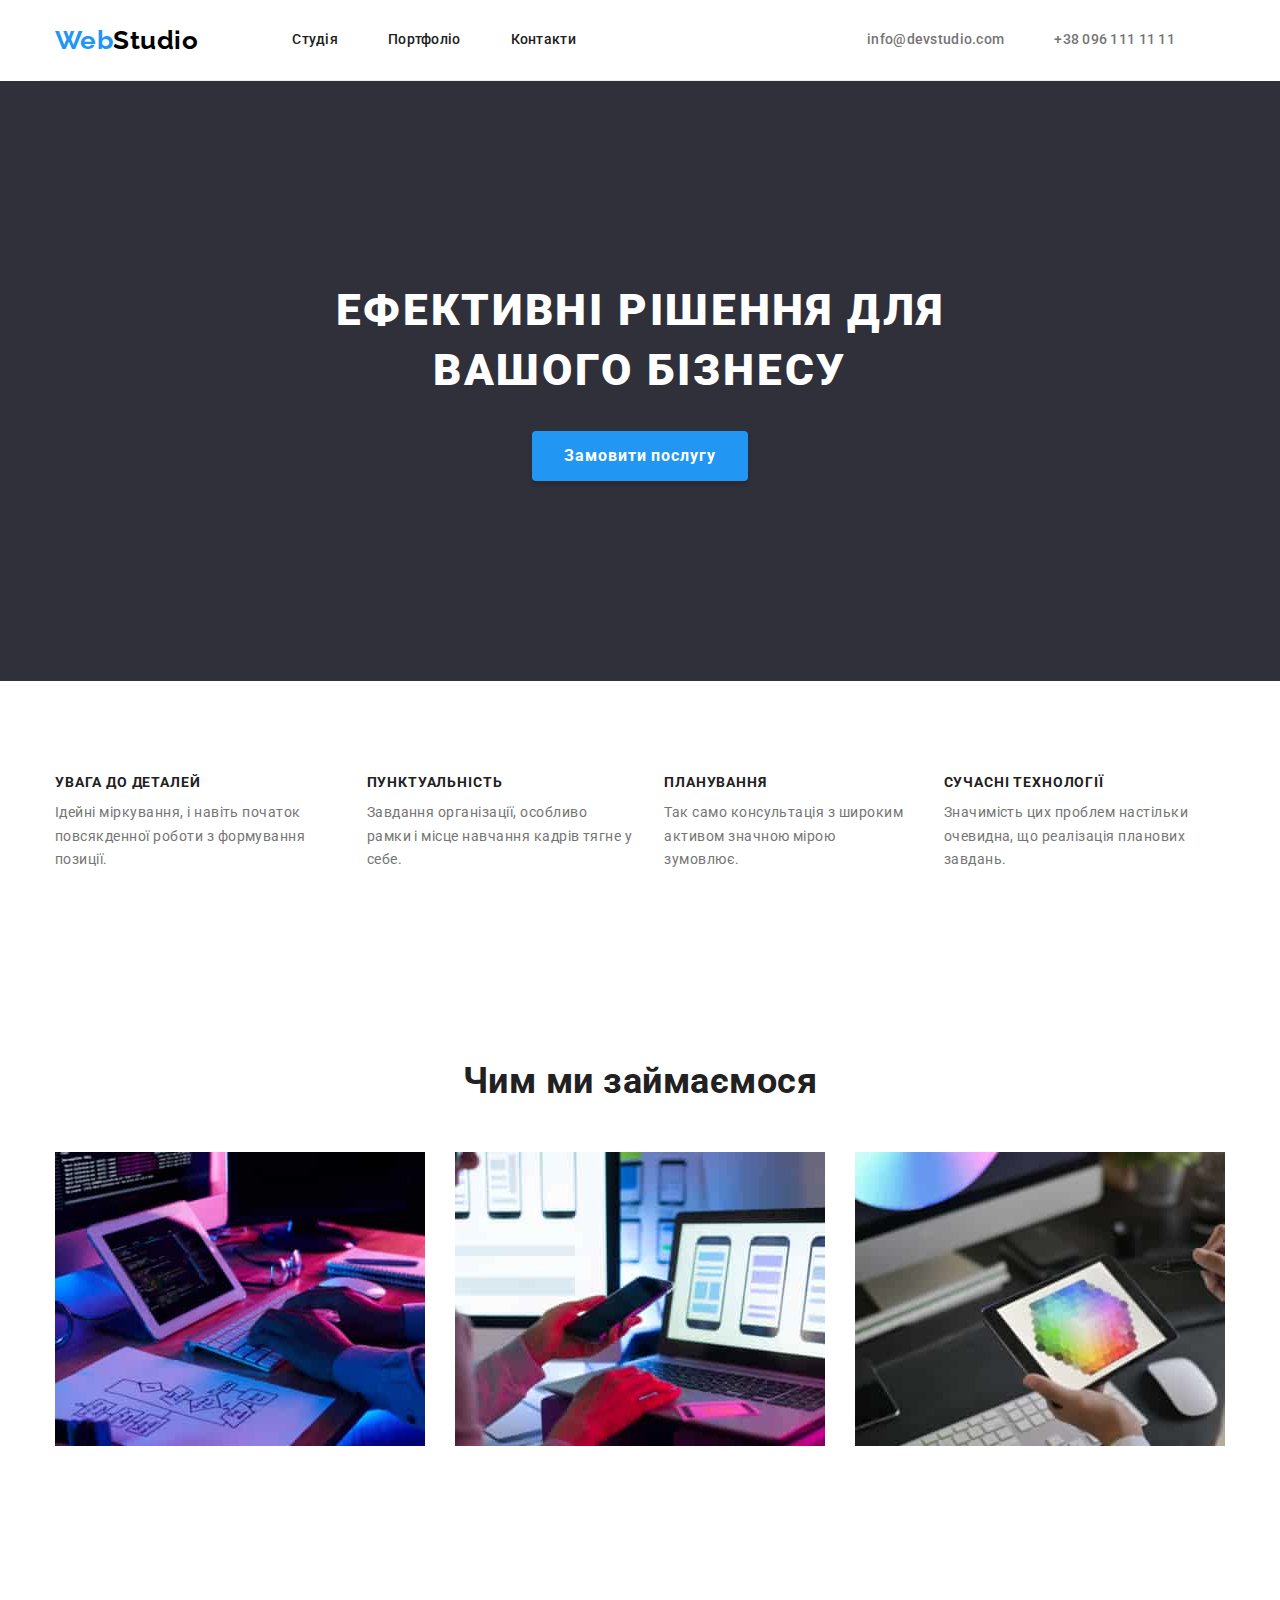
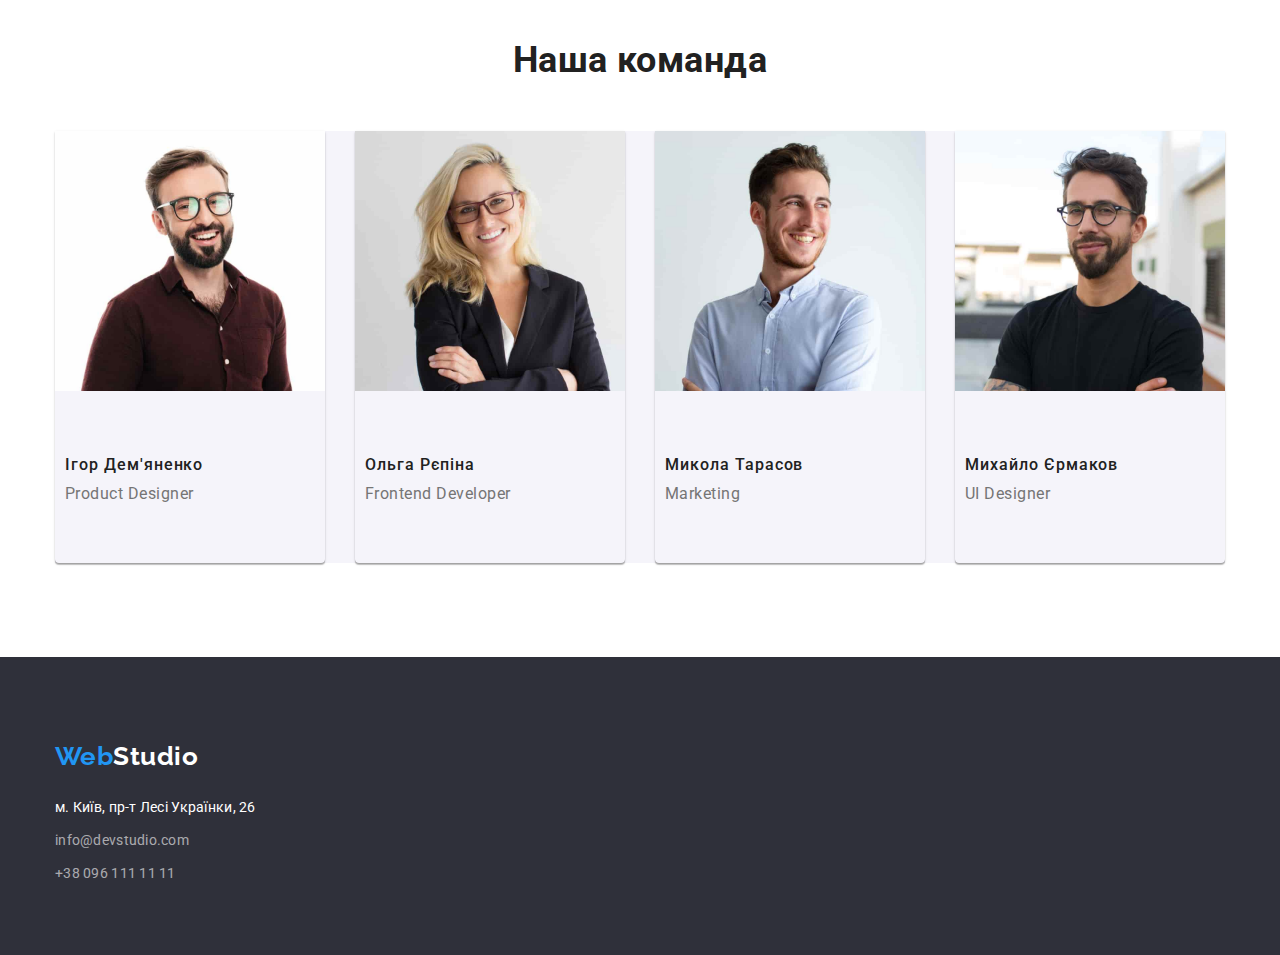
==== commit 32f550ae: "fixerror" ====
--- a/index.html
+++ b/index.html
@@ -45,8 +45,8 @@
         </div>
       </section>
 
-      <section class="help section">
-        <div class="conteiner help-section ">
+      <section class="section">
+        <div class="conteiner help-section">
         <!-- <h2>Допомога бізнесу</h2> -->
         <ul class="feature-list list">
           <li>
@@ -77,12 +77,13 @@
             </p>
           </li>
         </ul>
+        </div>
       </section>
 
-      <section class="action-photo section">
-        <div class="conteiner">
-        <h2 class="title">Чим ми займаємося</h2>
-        <ul class="list">
+      <section class="section">
+        <div class="conteiner action">
+        <h2 class="main-title">Чим ми займаємося</h2>
+        <ul class="action-photo list">
           <li>
             <img
               src="./images/functions-1.jpg"
@@ -106,14 +107,18 @@
           </li>
         </ul>
       </div>
-      </section><section class="our-team section">
+      </section>
+      
+      <section class="section">
         <div class="conteiner">
         <h2 class="main-title">Наша команда</h2>
-        <ul class="list">
+        <ul class="our-team list">
           <li class="items">
             <img src="./images/team-1.jpg" alt="Ігор Дем'яненко" width="270" >
+            <div class="our-team-text">
             <h3 class="title">Ігор Дем'яненко</h3>
             <p class="discription">Product Designer</p>
+          </div>
           </li>
           <li class="items">
             <img
@@ -121,8 +126,10 @@
               alt="Ольга Рєпіна"
               width="270"
             >
+            <div class="our-team-text">
             <h3 class="title">Ольга Рєпіна</h3>
             <p class="discription">Frontend Developer</p>
+          </div>
           </li>
           <li class="items">
             <img
@@ -130,13 +137,17 @@
               alt="Микола Тарасов"
               width="270"
             >
+            <div class="our-team-text">
             <h3 class="title">Микола Тарасов</h3>
             <p class="discription">Marketing</p>
+          </div>
           </li>
           <li class="items">
             <img src="./images/team-4.jpg" alt="Михайло Єрмаков" width="270" >
+            <div class="our-team-text">
             <h3 class="title">Михайло Єрмаков</h3>
             <p class="discription">UI Designer</p>
+          </div>
           </li>
         </ul>
       </div>
--- a/css/styles.css
+++ b/css/styles.css
@@ -12,6 +12,7 @@
   background-color: var(--primary-white-color);
   width: 100%;
   margin: 0 auto;
+  padding: 94px 0;
 }
 
 .conteiner {
@@ -84,8 +85,7 @@
 .header-wraper {
   justify-content: space-between;
   display: flex;
-  border: 1px solid #ececec;
-  border:  1px solid #ECECEC;
+  border-bottom:  1px solid #ECECEC;
 }
 .site-nave {
   display: flex;
@@ -119,9 +119,8 @@
 }
 
 .logo-link {
-  margin-left: 94px;
-
-  margin: 32px 0px;
+
+  padding:24px 0px;
   color: var(--accent-color);
   font-family: Raleway;
 
@@ -179,12 +178,12 @@
 .hero {
   
   background-color: var(--bgr-darck-color);
+  padding: 200px 0;
 }
 .hero .conteiner{
   display: flex;
     justify-content: center;
     align-items: center;
-    padding: 200px 0;
     gap: 30px;
     flex-direction: column;
 }
@@ -242,11 +241,146 @@
   line-height: 1.62;
 }
 
+.button-secondary{
+display: flex;
+justify-content: center;
+gap: 8px;
+margin-bottom: 50px;
+}
+.filter-btn{
+  padding: 6px 22px;
+  border-radius: 4px;
+  background-color: var(--bgr-grey-color);
+  cursor: pointer;
+  border: 0ch;
+  
+/* font-family: 'Roboto';
+font-style: normal;
+font-weight: 500;
+font-size: 16px;
+line-height: 1.625;
+text-align: center;
+letter-spacing: 0.03em; */
+
+}
+button {
+  font-family: inherit;
+}
+.filter-btn:hover,
+.filter-btn:focus {
+  color: var(--primary-white-color);
+  background-color: var(--accent-color);
+}
+
 .button-secondary .link.button-secondary{
   display: flex;
   justify-content: center;
   gap: 8px;
   margin-bottom: 50px;
+  color: var(--primary-text-color);
+  font-weight: 700;
+  font-size: 36px;
+  line-height: 1.17;
+  text-align: center;
+}
+
+.action-photo.list {
+  display: flex;
+  gap: 30px;
+  width: 100%;
+}
+
+.action-photo .title {
+  margin-bottom: 50px;
+
+  margin-top: 118px;
+  color: var(--primary-text-color);
+
+  font-weight: 700;
+  font-size: 36px;
+  line-height: 1.16;
+  text-align: center;
+}
+
+.our-team {
+  background-color: var(--bgr-grey-color);
+  display: flex;
+    gap: 30px;
+    width: 100%;
+
+}
+
+.our-team .items {
+  border-color: transparent;
+  box-shadow: 0px 1px 3px rgba(0, 0, 0, 0.12), 0px 1px 1px rgba(0, 0, 0, 0.14),
+    0px 2px 1px rgba(0, 0, 0, 0.2);
+  border-radius: 0px 0px 4px 4px;
+}
+
+.our-team .list {
+  display: flex;
+  gap: 30px;
+  width: 100%;
+  text-align: center;
+}
+.our-team-text{
+  padding: 30px 10px 30px 10px;
+}
+.section-category {
+  display: flex;
+  width: 100%;
+  justify-content: center;
+  
+}
+.conteiner.section-category{
+  display: block;
+}
+.conteiner.action{
+  display: block;
+}
+
+
+
+.our-team .title {
+  color: var(--primary-text-color);
+
+  font-weight: 500;
+  font-size: 16px;
+  line-height: 1.19;
+}
+.our-team .discription {
+  margin-bottom: 30px;
+  color: var(--secondary-text-color);
+
+  font-weight: 400;
+  font-size: 16px;
+  line-height: 1.19;
+}
+.our-team p {
+  margin-top: 10px;
+  margin-bottom: 0px;
+}
+.our-team h3 {
+  margin-top: 30px;
+  margin-bottom: 0px;
+}
+
+.block-photo .title {
+  color: var(--primary-text-color);
+}
+
+.block-photo{
+  display: flex;
+  justify-content: center;
+  flex-wrap: wrap;
+  gap: 30px;
+}
+.title {
+  font-style: normal;
+  font-weight: 700;
+  font-size: 18px;
+  line-height: 2;
+  letter-spacing: 0.06em;
   }
   .filter-btn{
     padding: 6px 22px;
@@ -274,7 +408,6 @@
     display: flex;
     gap: 30px;
     width: 100%;
-    margin-top: 66.41px;
   }
   
   .feature-list .title {
@@ -313,9 +446,6 @@
   }
   
   .action-photo .title {
-    margin-bottom: 50px;
-  
-    margin-top: 118px;
     color: var(--primary-text-color);
   
     font-weight: 700;
@@ -326,7 +456,6 @@
   
   .our-team {
     background-color: var(--bgr-grey-color);
-    padding: 94px;
   }
   
   .our-team .items {
@@ -345,7 +474,6 @@
   .section-category {
     width: 100%;
     justify-content: center;
-    padding: 94px 0;
   }
   
   .our-team .title {
@@ -370,18 +498,6 @@
   .our-team h3 {
     margin-top: 30px;
     margin-bottom: 0px;
-  }
-  .our-team.section {
-    padding-top: 94px;
-    padding-bottom: 94px;
-  }
-  .action-photo.section {
-    padding-top: 0px;
-    padding-bottom: 94px;
-  }
-  .help.section {
-    padding-top: 94px;
-    padding-bottom: 0px;
   }
   
   .block-photo .title {
@@ -426,7 +542,7 @@
   }
   
   .filling{
-   padding: 24px;
+   padding: 20px 24px;
    border: 1px solid #EEEEEE;
   }
   
@@ -435,11 +551,10 @@
   
   .footer {
     background-color: var(--bgr-darck-color);
+    padding: 60px 0;
   }
   .footer .conteiner {
     display: block;
-    padding-bottom: 60px;
-    padding-top: 60px;
   }
   .logo-footer {
     margin-bottom: 20px;
@@ -453,7 +568,6 @@
   }
   .footer .logo-link {
     display: inline-block;
-    margin-bottom: 20px;
   }
   
   .footer-adress .conteiner {
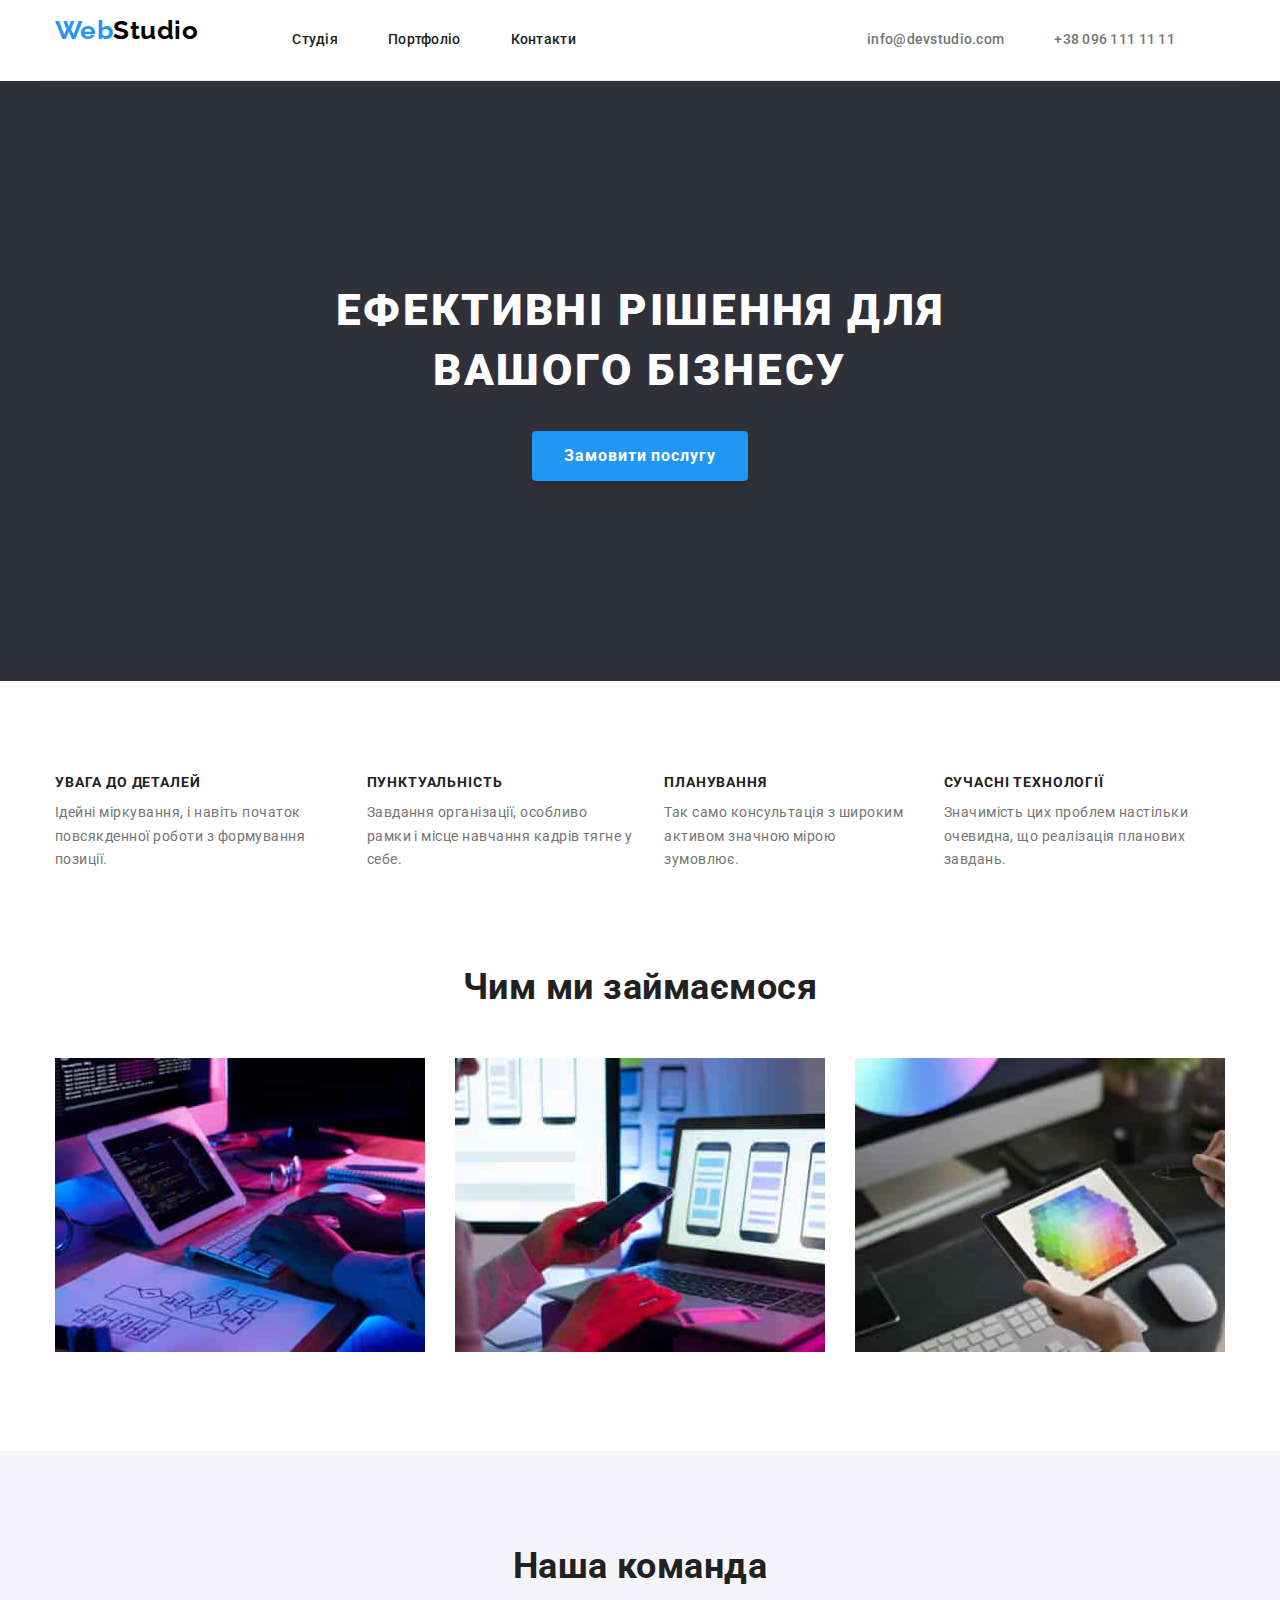
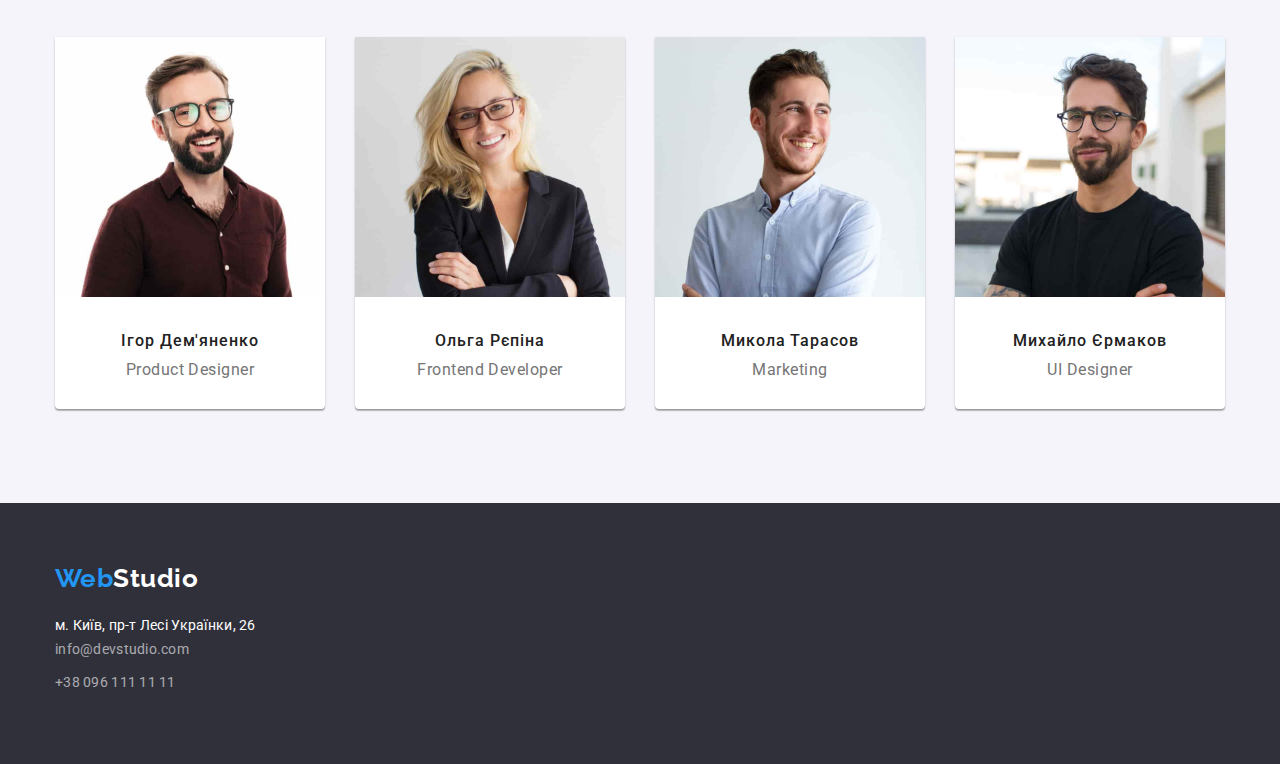
==== commit 43a641bf: "17.46" ====
--- a/index.html
+++ b/index.html
@@ -45,7 +45,7 @@
         </div>
       </section>
 
-      <section class="section">
+      <section class="help">
         <div class="conteiner help-section">
         <!-- <h2>Допомога бізнесу</h2> -->
         <ul class="feature-list list">
@@ -109,7 +109,7 @@
       </div>
       </section>
       
-      <section class="section">
+      <section class="team section">
         <div class="conteiner">
         <h2 class="main-title">Наша команда</h2>
         <ul class="our-team list">
@@ -160,7 +160,7 @@
         >Web<span class="logo-footer">Studio</span></a
       >
       <address>
-        <ul>
+        <ul class="adress">
           <li class="footer-adress list">
             <a
               href="https://goo.gl/maps/wSFg71M6Uk85JUGh7"
--- a/css/styles.css
+++ b/css/styles.css
@@ -70,40 +70,38 @@
   align-items: center;
 }
 .site-nave.list {
-  margin-left: 94px;
-}
+ padding-left: 94px;
+}
+
+.site-nave .link:nth-last-child(3) {
+  margin-right: 0;
+}
+.header-nav {
+  display: flex;
+  align-items: center;
+}
+.header-wraper {
+  justify-content: space-between;
+  display: flex;
+  border-bottom:  1px solid #ECECEC;
+}
+.site-nave {
+  display: flex;
+  align-items: center;
+}
+
 .site-nave li {
-  margin-right: 50px;
+padding-right: 50px;
 }
 .site-nave .item:last-child {
   margin-right: 0;
 }
-.header-nav {
+.adress-head {
   display: flex;
   align-items: center;
 }
-.header-wraper {
-  justify-content: space-between;
-  display: flex;
-  border-bottom:  1px solid #ECECEC;
-}
-.site-nave {
-  display: flex;
-  align-items: center;
-}
-
-.site-nave li {
-  margin-right: 50px;
-}
-.site-nave .item:last-child {
-  margin-right: 0;
-}
-.adress-head {
-  display: flex;
-  align-items: center;
-}
 .adress-head li {
-  margin-right: 50px;
+  padding-right: 50px;
 }
 .adress-head .item:last-child {
   margin-right: 0;
@@ -120,7 +118,7 @@
 
 .logo-link {
 
-  padding:24px 0px;
+  margin-bottom:20px;
   color: var(--accent-color);
   font-family: Raleway;
 
@@ -199,7 +197,10 @@
   text-transform: uppercase;
   color: var(--primary-white-color);
 }
-
+.help{
+ padding-bottom:0;
+ padding-top: 94px;
+}
 /* button */
 .button {
   color: var(--primary-text-color);
@@ -241,11 +242,13 @@
   line-height: 1.62;
 }
 
-.button-secondary{
+.button-secondary {
 display: flex;
 justify-content: center;
 gap: 8px;
 margin-bottom: 50px;
+color: var(--primary-text-color);
+
 }
 .filter-btn{
   padding: 6px 22px;
@@ -253,16 +256,16 @@
   background-color: var(--bgr-grey-color);
   cursor: pointer;
   border: 0ch;
-  
-/* font-family: 'Roboto';
-font-style: normal;
+  font-style: normal;
 font-weight: 500;
 font-size: 16px;
 line-height: 1.625;
 text-align: center;
-letter-spacing: 0.03em; */
-
-}
+font-family: Roboto, sans-serif;
+letter-spacing: 0.03em;}
+  
+
+
 button {
   font-family: inherit;
 }
@@ -272,18 +275,6 @@
   background-color: var(--accent-color);
 }
 
-.button-secondary .link.button-secondary{
-  display: flex;
-  justify-content: center;
-  gap: 8px;
-  margin-bottom: 50px;
-  color: var(--primary-text-color);
-  font-weight: 700;
-  font-size: 36px;
-  line-height: 1.17;
-  text-align: center;
-}
-
 .action-photo.list {
   display: flex;
   gap: 30px;
@@ -303,18 +294,10 @@
 }
 
 .our-team {
-  background-color: var(--bgr-grey-color);
   display: flex;
     gap: 30px;
     width: 100%;
 
-}
-
-.our-team .items {
-  border-color: transparent;
-  box-shadow: 0px 1px 3px rgba(0, 0, 0, 0.12), 0px 1px 1px rgba(0, 0, 0, 0.14),
-    0px 2px 1px rgba(0, 0, 0, 0.2);
-  border-radius: 0px 0px 4px 4px;
 }
 
 .our-team .list {
@@ -325,6 +308,7 @@
 }
 .our-team-text{
   padding: 30px 10px 30px 10px;
+ text-align: center;
 }
 .section-category {
   display: flex;
@@ -348,22 +332,12 @@
   font-size: 16px;
   line-height: 1.19;
 }
-.our-team .discription {
-  margin-bottom: 30px;
-  color: var(--secondary-text-color);
-
-  font-weight: 400;
-  font-size: 16px;
-  line-height: 1.19;
-}
+
 .our-team p {
   margin-top: 10px;
   margin-bottom: 0px;
 }
-.our-team h3 {
-  margin-top: 30px;
-  margin-bottom: 0px;
-}
+
 
 .block-photo .title {
   color: var(--primary-text-color);
@@ -454,11 +428,12 @@
     text-align: center;
   }
   
-  .our-team {
+  .team{
     background-color: var(--bgr-grey-color);
   }
   
   .our-team .items {
+    background: var(--primary-white-color);
     border-color: transparent;
     box-shadow: 0px 1px 3px rgba(0, 0, 0, 0.12), 0px 1px 1px rgba(0, 0, 0, 0.14),
       0px 2px 1px rgba(0, 0, 0, 0.2);
@@ -484,7 +459,7 @@
     line-height: 1.19;
   }
   .our-team .discription {
-    margin-bottom: 30px;
+  
     color: var(--secondary-text-color);
   
     font-weight: 400;
@@ -495,10 +470,7 @@
     margin-top: 10px;
     margin-bottom: 0px;
   }
-  .our-team h3 {
-    margin-top: 30px;
-    margin-bottom: 0px;
-  }
+  
   
   .block-photo .title {
     color: var(--primary-text-color);
@@ -585,6 +557,9 @@
     line-height: 1.71;
     text-decoration: none;
     font-style: normal;
+  }
+  .footer-adress .link:last-child {
+    margin-bottom: 0;
   }
   .footer-adress .link:hover,
   .footer-adress .link:focus {
